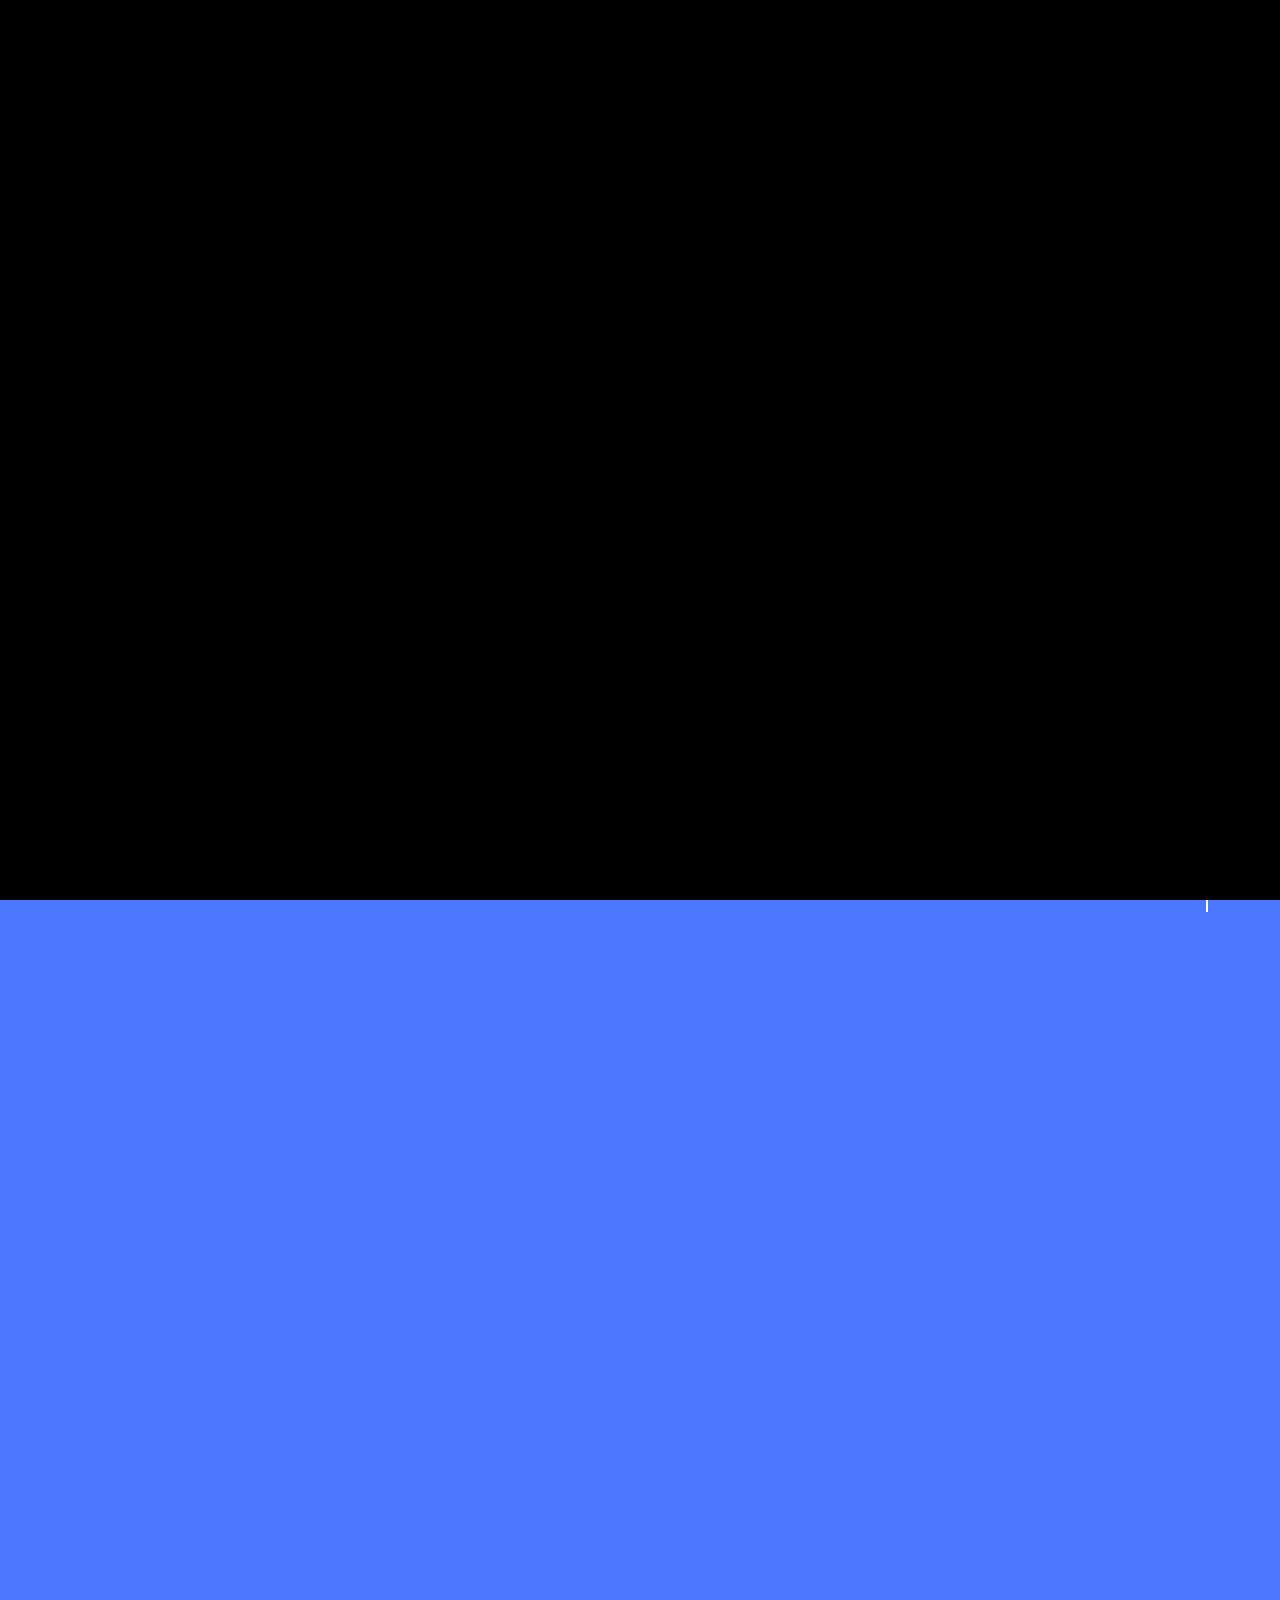
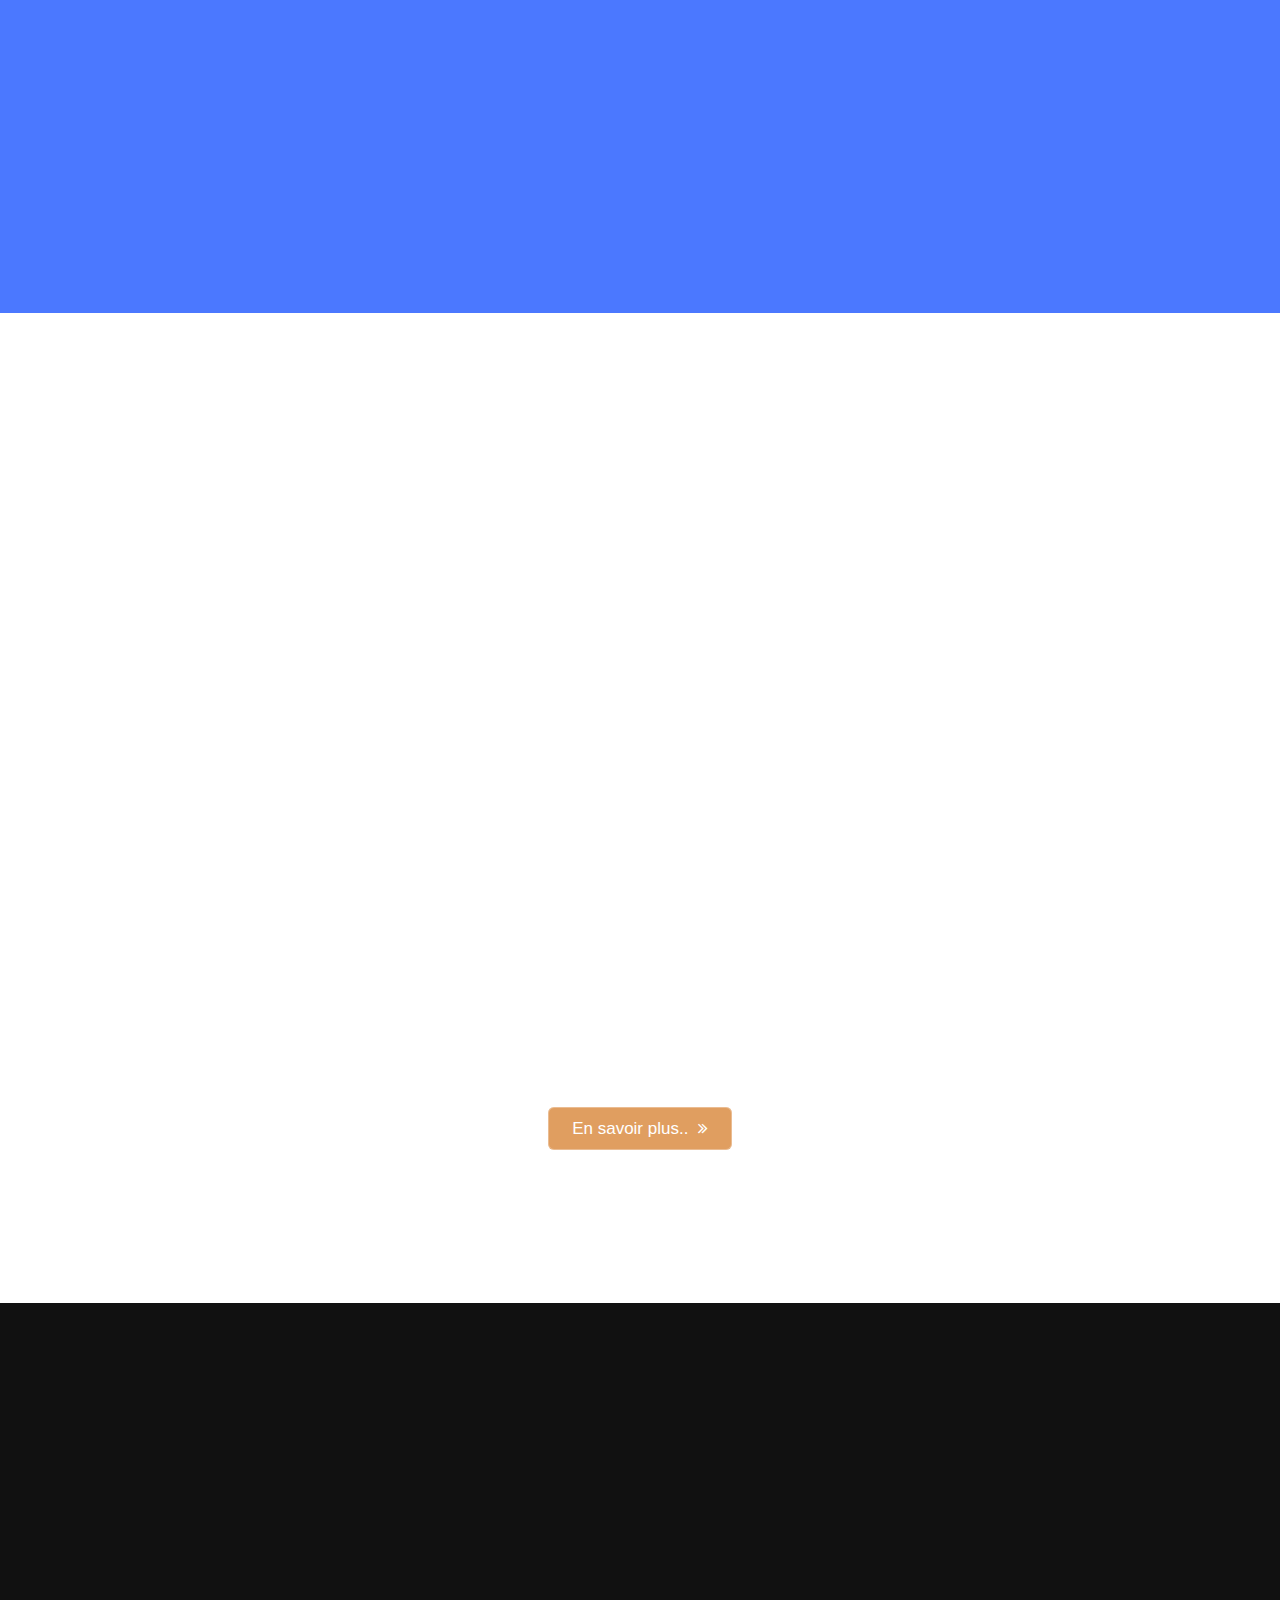
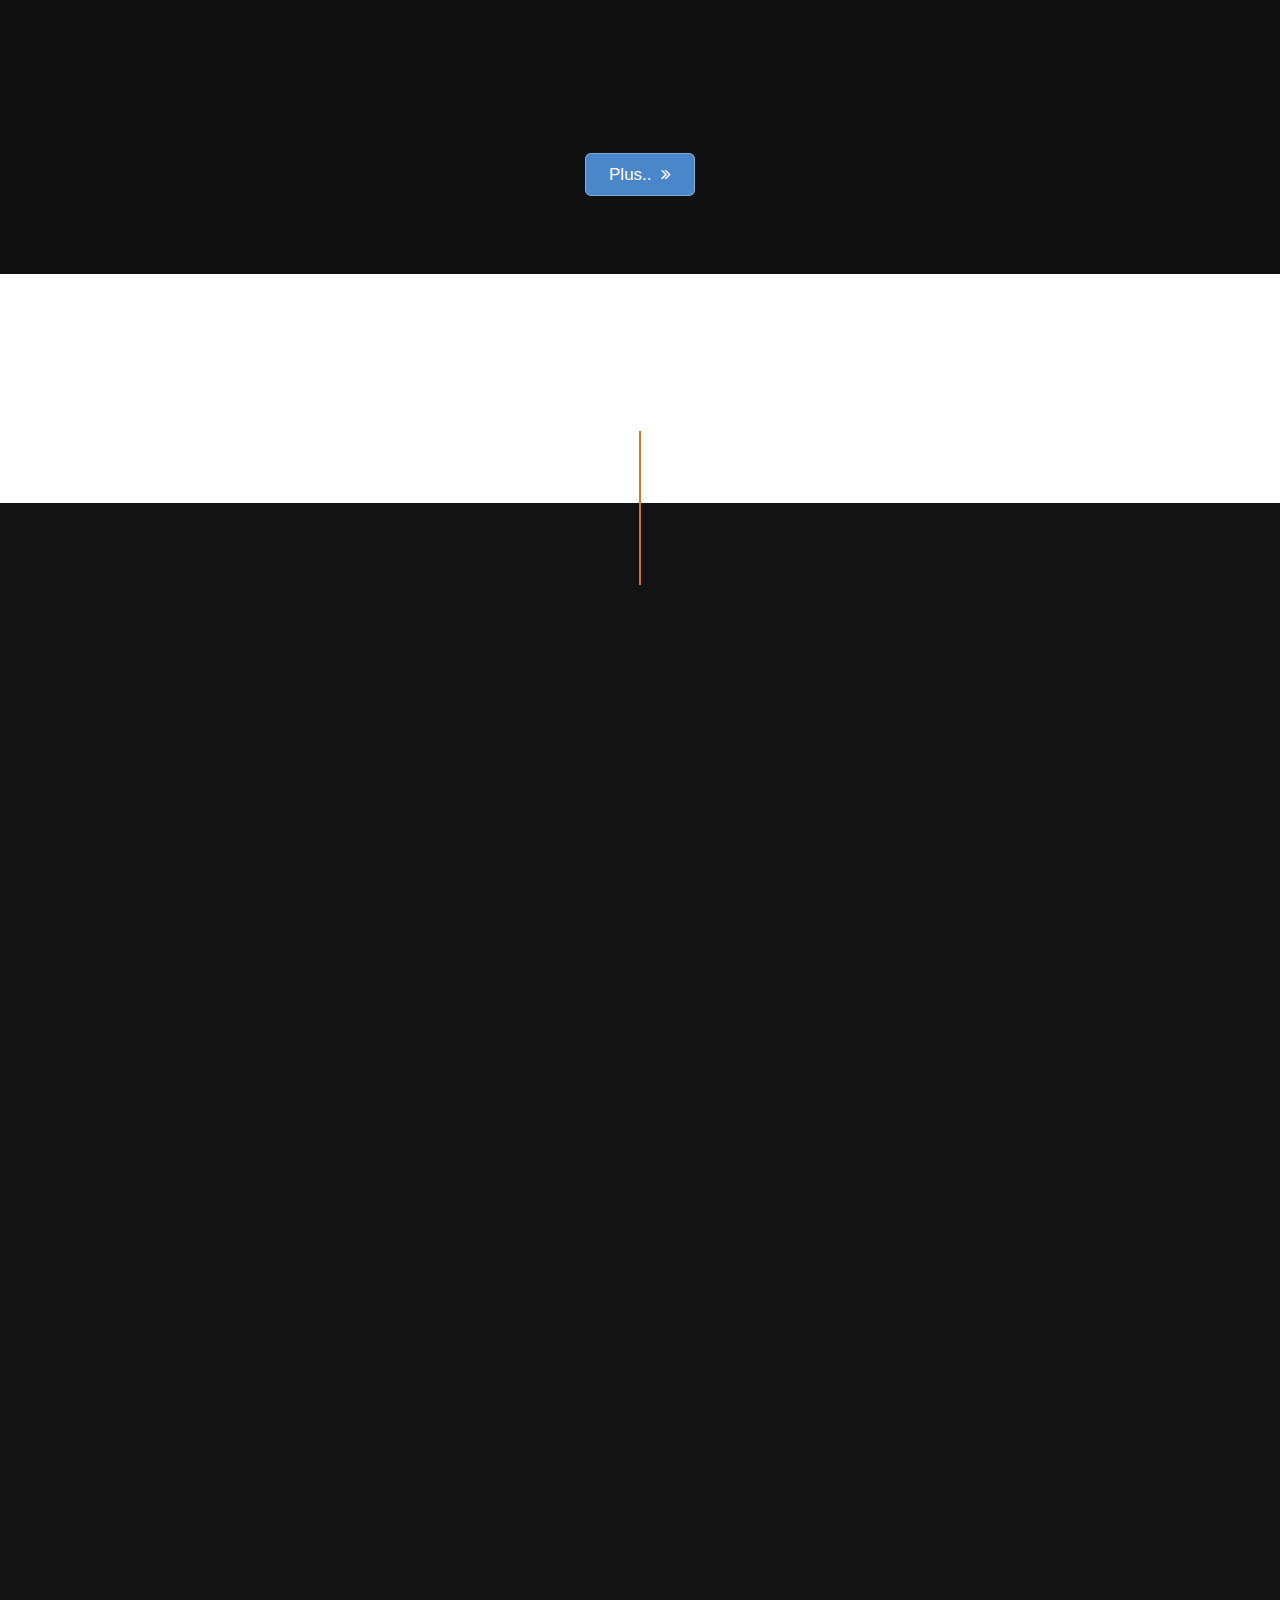
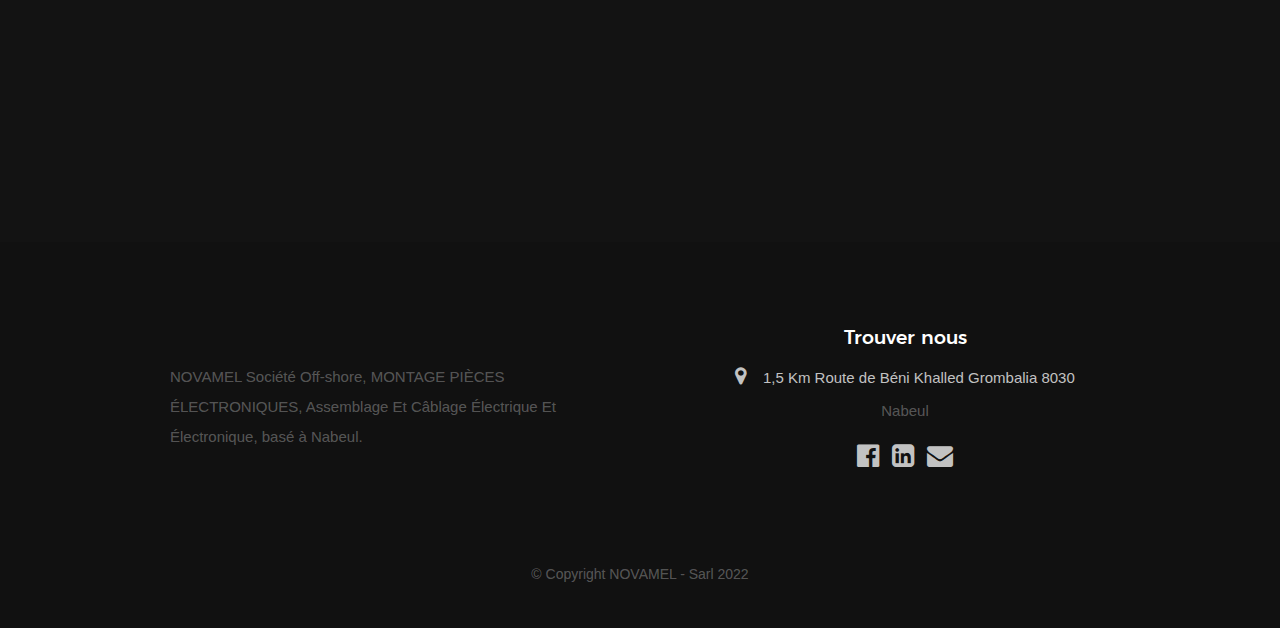
==== index.html @ 448ee294 "Add files via upload" ====
<!DOCTYPE html>
<html class="no-js" lang="fr" dir="ltr">
<head>
  <meta charset="utf-8" />
  <title>NOVAMEL - Sarl</title>
  <!-- favicons-->
  <link rel="shortcut icon" href="images/logo.png" type="image/x-icon" />
  <link rel="icon" href="images/logo.png" type="image/x-icon" />
  <meta name="description" content="NOVAMEL-Sarl" />
  <meta name="author" content="NOVAMEL" />
  <meta http-equiv="X-UA-Compatible" content="IE=edge" />
  <meta name="viewport" content="width=device-width, initial-scale=1.0" />
  <!-- CSS -->
  <link rel="stylesheet" href="css/base.css" />
  <link rel="stylesheet" href="css/vendor.css" />
  <link rel="stylesheet" href="css/style.css" />
  <!-- script -->
  <script src="js/modernizr.js"></script>
  <script src="js/pace.min.js"></script>
</head>

<body id="top">
  <!-- header -->
  <header class="s-header">
    <div class="header-logo">
      <a href="./index.html" title="NOVAMEL">
        <img src="images/logo.png" alt="logo" />
      </a>
    </div>

    <nav class="header-nav">
      <a style="cursor: pointer;" class="header-nav__close" title="Fermer"><span>Close</span></a>

      <div class="header-nav__content">
        <h3>Navigation</h3>

        <ul class="header-nav__list">
          <li class="current">
            <a href="./index.html" title="Accueil">ACCUEIL</a>
          </li>
          <li>
            <a href="./presentation.html" title="Présentation">QUI SOMMES-NOUS ?</a>
          </li>
          <li>
            <a href="./caracteristiques.html" title="Caractéristiques">CARACTÉRISTIQUES</a>
          </li>
          <li>
            <a href="./galerie.html" title="Galerie">GALERIE</a>
          </li>
          <li>
            <a href="#Contact" title="Contact">CONTACT</a>
          </li>
          <li>
            <span title="Langue" style="color:#cccccc;">LANGUE : <a href="./index.html" title="NOVAMEL Fr"><span class="lngfr"><img src="images/fr.png" alt="fr-flag"></span></a> &nbsp;-&nbsp;
            <a href="./it.html" title="NOVAMEL It"><img src="images/it.png" alt="it-flag"></a></span>
          </li>
        </ul>

        <p>
          <a title="NOVAMEL - Sarl">NOVAMEL - Sarl</a><br />Electro-mechanical assembly
        </p>

        <ul class="header-nav__social">
          <li>
            <a href="#" target="_blank" title="NOVAMEL Facebook Page"><i class="fa fa-facebook"></i></a>
          </li>
          <li>
            <a href="https://www.linkedin.com/company/novamel" target="_blank" title="NOVAMEL LinkedIn"><i class="fa fa-linkedin"></i></a>
          </li>
        </ul>
      </div>
      <!-- nav -->
    </nav>
    <!-- nav -->

    <a class="header-menu-toggle" style="cursor: pointer;" title="Menu">
      <span class="header-menu-text">Menu</span>
      <span class="header-menu-icon"></span>
    </a>
  </header>
  <!-- header -->

  <!-- home -->
  <section id="Accueil" class="s-home target-section" data-parallax="scroll" data-image-src="images/gallery/novamel.jpg"
    data-position-y="center" data-position-x="center">
    <a class="slidedown" data-wow-delay="1s" href="#Presentation" title="Défiler vers le bas"><i class="fa fa-angle-down" aria-hidden="true"></i></a>
    <div class="overlay"></div>
    <div class="shadow-overlay"></div>

    <div class="home-content">
      <div class="row2 home-content__main">
        <h3>Bienvenue</h3>

        <h1>
          La société NOVAMEL – Sarl<br />
          titulaire d’une certification<br />
          ISO 9001 et IATF 16949.<br />
        </h1>

        <div class="home-content__buttons">
          <a href="https://www.linkedin.com/company/novamel" target="_blank" title="Novamel LinkedIn"  class="btn btn--stroke">
            LinkedIn <i class="fa fa-linkedin-square"></i>
          </a>
          <a href="#Presentation" class="smoothscroll btn btn--stroke" title="Défiler vers le bas">
            En savoir plus <i class="fa fa-angle-down"></i>
          </a>
        </div>
      </div>
    </div>

    <ul class="home-social">
      <li>
        <a href="#" target="_blank" title="NOVAMEL Facebook Page"><i class="fa fa-facebook" aria-hidden="true"></i><span>Facebook</span></a>
      </li>
      <li>
        <a href="https://www.linkedin.com/company/novamel" target="_blank" title="Novamel LinkedIn"><i class="fa fa-linkedin" aria-hidden="true"></i><span>Linkedin</span></a>
      </li>
    </ul>
  </section>
  <!-- home -->

  <!-- about -->
  <section id="Presentation" class="s-about">
    <div class="row section-header has-bottom-sep" data-aos="fade-up">
      <div class="col-full">
        <h3 class="subhead subhead--dark">Bienvenue</h3>
        <h1 class="display-1 display-1--light">Société<br>NOVAMEL - Sarl</h1>
      </div>
    </div>

    <div class="row about-desc" data-aos="fade-up">
      <div class="col-full">
        <p>
          Notre société a été créée en 1991 à Grombalia, spécialisée dans
          l’assemblage en électromécanique (disjoncteurs industriels,
          transformateurs, câblages automobiles<br>et industriels, connecteurs
          multi-points, contacteurs, câblages complexes, etc..).<br />
Elle emploie plus de 400 personnes sur un site de 12 000 m², avec une capacité<br>de montage de 20 000 H/semaine...<a href="presentation.html" title="Présentation">
            En savoir plus
            <i class="fa fa-angle-double-right" aria-hidden="true"></i></a>
        </p>
      </div>
    </div>

    <div class="row about-stats stats block-1-4 block-m-1-2 block-mob-full" data-aos="fade-up">
      <div class="col-block stats__col">
        <div class="stats__count">10</div>
        <h5 style="color: white;">Big Clients</h5>
      </div>
      <div class="col-block stats__col">
        <a style="text-decoration:none" href='ISO9001-NOVAMEL.pdf' target="_blank" title='certifiée'>
        <div><img src="images/certificate.png" width="75" /></div>
        <h5 style="color: white;">Certifiée ISO 9001</h5>
      </a>
      </div>
      <div class="col-block stats__col">
        <a style="text-decoration:none;" href='ISO-TS-NOVAMEL.pdf' target="_blank" title='certifiée'>
        <div><img src="images/certificate.png" width="75" /></div>
        <h5 style="color: white;">Certifiée IATF 16949</h5>
      </a>
      </div>
      <div class="col-block stats__col">
        <div class="stats__count">30</div>
        <h5 style="color: white;">Ans d'Expérience</h5>
      </div>
    </div>
    <div class="about__line"></div>
    <br>
  </section>
  <!-- about -->

  <!-- services -->
  <section id="Caracteristiques" class="s-services">
    <div class="row section-header has-bottom-sep" data-aos="fade-up">
      <div class="col-full">
        <h3 class="subhead">Caractéristiques</h3>
        <h1 class="display-2">Nos Caractéristiques</h1>
      </div>
    </div>

    <div class="row services-list block-1-2 block-tab-full">
      <div class="col-block service-item" data-aos="fade-up">
        <div class="service-icon">
          <i class="fa fa-clock-o" aria-hidden="true"></i>
        </div>
        <div class="service-text">
          <h3 class="h2">Rapidité d’Exécution</h3>
          <p>Test et contrôle qualité en plus de la rapidité.</p>
        </div>
      </div>

      <div class="col-block service-item" data-aos="fade-up">
        <div class="service-icon">
          <i class="fa fa-certificate" aria-hidden="true"></i>
        </div>
        <div class="service-text">
          <h3 class="h2">Qualité</h3>
          <p>Main d’œuvre qualifiée, Gestion ferme de la qualité.</p>
        </div>
      </div>

      <div class="col-block service-item" data-aos="fade-up">
        <div class="service-icon">
          <i class="fa fa-braille"></i>
        </div>
        <div class="service-text">
          <h3 class="h2">Flexibilité</h3>
          <p>
            Utilisez le service uniquement lorsque vous en avez besoin en
            éliminant complètement les temps d’arrêt.
          </p>
        </div>
      </div>

      <div class="col-block service-item" data-aos="fade-up">
        <div class="service-icon">
          <i class="fa fa-line-chart"></i>
        </div>
        <div class="service-text">
          <h3 class="h2">Compétences</h3>
          <p>Plus de 30 ans d’Expérience.</p>
        </div>
      </div>

      <div class="col-block service-item" data-aos="fade-up">
        <div class="service-icon">
          <i class="fa fa-check-square-o"></i>
        </div>
        <div class="service-text">
          <h3 class="h2">Contrôles Métrologiques</h3>
          <p>
            Les équipements NOVAMEL sont constamment soumis à des contrôles
            métrologiques sévères.
          </p>
        </div>
      </div>

      <div class="col-block service-item" data-aos="fade-up">
        <div class="service-icon"><i class="icon-cube"></i></div>
        <div class="service-text">
          <h3 class="h2">Import / Export</h3>
          <p>Rapidité de l’importation et l’exportation de marchandises.</p>
        </div>
      </div>
    </div>

    <center>
      <br />
      <p>
        <a class="morebtn" href="caracteristiques.html" title="Caractéristiques">En savoir plus.. &nbsp;<i class="fa fa-angle-double-right"
            aria-hidden="true"></i></a>
      </p>
    </center>

  </section>
  <!-- services -->

  <!-- gallery -->
  <section id="Galerie" class="s-gallery">
    <div class="intro-wrap">
      <div class="row section-header has-bottom-sep light-sep" data-aos="fade-up">
        <div class="col-full">
          <h3 class="subhead">Galerie</h3>
          <h1 class="display-2 display-2--light">Découvrir Notre Galerie</h1>
        </div>
      </div>
    </div>

    <div class="row gallery-content">
      <div class="col-full masonry-wrap">
        <div class="masonry">
          <div class="masonry__brick" data-aos="fade-up">
            <div class="item-folio">
              <div class="item-folio__thumb">
                <a href="images/gallery/gallery/novamel.jpg" class="thumb-link" title="Novamel-Sarl"
                  data-size="1050x700">
                  <img src="images/gallery/novamel.jpg" srcset="
                        images/gallery/novamel.jpg    1x" alt="Novamel" />
                </a>
              </div>

              <div class="item-folio__text">
                <h3 class="item-folio__title">NOVAMEL</h3>
                <p class="item-folio__cat">Sarl</p>
              </div>

              <a style="cursor:pointer;" class="item-folio__project-link" title="Zoom">
                <i class="fa fa-search-plus" aria-hidden="true"></i>
              </a>
              <div class="item-folio__caption">
              </div>
            </div>
          </div>

          <div class="masonry__brick" data-aos="fade-up">
            <div class="item-folio">
              <div class="item-folio__thumb">
                <a href="images/gallery/gallery/novamel1.jpg" class="thumb-link" title="Vissage" data-size="550x750">
                  <img src="images/gallery/novamel1.jpg" srcset="
                        images/gallery/novamel1.jpg    1x" alt="VissageImg" />
                </a>
              </div>

              <div class="item-folio__text">
                <h3 class="item-folio__title">Vissage</h3>
                <p class="item-folio__cat">Vissage</p>
              </div>

              <a style="cursor:pointer;" class="item-folio__project-link" title="Zoom">
                <i class="fa fa-search-plus" aria-hidden="true"></i>
              </a>
              <div class="item-folio__caption"></div>
            </div>
          </div>

          <div class="masonry__brick" data-aos="fade-up">
            <div class="item-folio">
              <div class="item-folio__thumb">
                <a href="images/gallery/gallery/novamel2.jpg" class="thumb-link" title="Câblage" data-size="550x750">
                  <img src="images/gallery/novamel2.jpg" srcset="
                        images/gallery/novamel2.jpg    1x" alt="CâblageImg" />
                </a>
              </div>

              <div class="item-folio__text">
                <h3 class="item-folio__title">Câblage</h3>
                <p class="item-folio__cat">Câblage</p>
              </div>

              <a style="cursor:pointer;" class="item-folio__project-link" title="Zoom">
                <i class="fa fa-search-plus" aria-hidden="true"></i>
              </a>
              <div class="item-folio__caption">
              </div>
            </div>
          </div>

          <div class="masonry__brick" data-aos="fade-up">
            <div class="item-folio">
              <div class="item-folio__thumb">
                <a href="images/gallery/gallery/novamel3.jpg" class="thumb-link" title="Bobinage" data-size="1030x690">
                  <img src="images/gallery/novamel3.jpg" srcset="
                        images/gallery/novamel3.jpg    1x" alt="BobinageImg" />
                </a>
              </div>

              <div class="item-folio__text">
                <h3 class="item-folio__title">Bobinage</h3>
                <p class="item-folio__cat">Bobinage</p>
              </div>

              <a style="cursor:pointer;" class="item-folio__project-link" title="Zoom">
                <i class="fa fa-search-plus" aria-hidden="true"></i>
              </a>
              <div class="item-folio__caption">
              </div>
            </div>
          </div>
        </div>
      </div>
    </div>

    <br />
    <br />
    <p align="center">
      <a class="morebtn" href="galerie.html" title="Galerie">Plus.. &nbsp;<i class="fa fa-angle-double-right" aria-hidden="true"></i></a>
    </p>

  </section>
  <!-- gallery -->

  <!-- contact -->
  <section id="Contact" class="s-contact">
    <div class="overlay"></div>
    <div class="contact__line"></div>

    <div class="row section-header" data-aos="fade-up">
      <div class="col-full">
        <h3 class="subhead">CONTACTEZ-NOUS</h3>
        <h1 class="display-2 display-2--light">
          VOUS SOUHAITEZ NOUS CONTACTER ?
        </h1>
      </div>
    </div>

    <div class="row contact-content" data-aos="fade-up">
      <div class="contact-primary">
        <h3 class="h6">Formulaire de contact</h3>

        <form name="contactForm" id="contactForm" method="post" action="contact/contact" novalidate="novalidate">
          <fieldset>
            <div class="form-field">
              <input name="contactName" type="text" id="contactName" placeholder="Nom & Prénom" value="" minlength="2"
                required="" aria-required="true" class="full-width" />
            </div>
            <div class="form-field">
              <input name="contactEmail" type="email" id="contactEmail" placeholder="Votre e-mail" value="" required=""
                aria-required="true" class="full-width" />
            </div>
            <div class="form-field">
              <input name="nomSte" type="text" id="nomSte" placeholder="Nom de la société" required
                value="" class="full-width" minlength="2" />
            </div>
            <div class="form-field">
              <textarea name="contactMessage" id="contactMessage" placeholder="Votre message" rows="10" cols="50"
                required="" aria-required="true" class="full-width"></textarea>
            </div>
            <div class="form-field">
              <button class="full-width btn--primary">Envoyer</button>
              <div class="submit-loader">
                <div class="text-loader">Envoi en cours...</div>
                <div class="s-loader">
                  <div class="bounce1"></div>
                  <div class="bounce2"></div>
                  <div class="bounce3"></div>
                </div>
              </div>
            </div>
          </fieldset>
        </form>

        <div class="message-warning">
          Une erreur s'est produite. Veuillez réessayer.
        </div>

        <div class="message-success">
          Votre message a été envoyé, merci!<br />
        </div>
      </div>

      <div class="contact-secondary">
        <div class="contact-info">
          <h3 class="h6 hide-on-fullwidth">Contact Info</h3>

          <div class="cinfo">
            <h5>Adresse : </h5>
            <p>
              1,5 Km Route de Béni Khalled<br />
              Grombalia 8030
            </p>
          </div>

          <div class="cinfo">
            <h5>Envoyez-nous un e-mail à :</h5>
            <p>
              <a href="mailto:adel.jebara@mel.ind.tn" title="Mail - Contact">adel.jebara@mel.ind.tn</a><br />
              <a href="mailto:adel.jebara@novamel.tn" title="Mail - Contact">adel.jebara@novamel.tn</a><br />
              <a href="mailto:linocanepa@mel.ind.tn" title="Mail - Contact">linocanepa@mel.ind.tn</a><br />
              <a href="mailto:canepa.emanuel@orange.fr" title="Mail - Contact">canepa.emanuel@orange.fr</a><br />
              <a href="mailto:raoudha.tayari@mel.ind.tn" title="Mail - Contact">raoudha.tayari@mel.ind.tn</a><br />
              <a href="mailto:raoudha.tayari@novamel.tn" title="Mail - Contact">raoudha.tayari@novamel.tn</a>
            </p>
          </div>

          <div class="cinfo">
            <h5>Appelez-nous :</h5>
            <p>
              Tél : (+216) 72 255 949<br />
              Tél : (+216) 72 257 984<br />
              Tél : (+216) 72 210 846<br />
              Fax : (+216) 72 257 081
            </p>
          </div>

          <ul class="contact-social">
            <li>
              <a href="#" target="_blank" title="Novamel Facebook Page"><i class="fa fa-facebook" aria-hidden="true"></i></a>
            </li>
            <li>
              <a href="https://www.linkedin.com/company/novamel" target="_blank" title="Novamel LinkedIn"><i class="fa fa-linkedin"
                  aria-hidden="true"></i></a>
            </li>
            <li>
            <a href="mailto:adel.jebara@mel.ind.tn" title="Novamel Mail Contact">
              <i class="fa fa-envelope" aria-hidden="true"></i></a>
              </li>
          </ul>
        </div>
      </div>
    </div>
  </section>
  <!-- contact -->

  <!-- footer -->
  <footer>
    <div class="row footer-main">
      <div class="col-six tab-full left footer-desc">
        <div class="footer-logo"></div>
        NOVAMEL Société Off-shore, MONTAGE PIÈCES ÉLECTRONIQUES, Assemblage Et Câblage Électrique Et Électronique, basé
        à Nabeul.
      </div>

      <div class="col-six tab-full right footer-smedia">
        <h4 align="center">Trouver nous</h4>
        <p class="ft-loc">
          <a style="font-size: 20px" href="https://goo.gl/maps/25T97RpJQ9uBc8hm9" target="_blank" title="Novamel Adresse"><i class="fa fa-map-marker" aria-hidden="true"></i>
            &nbsp; <span style="font-size:15px;">1,5 Km Route de Béni Khalled Grombalia 8030</span></a>
            <br>
            Nabeul
        </p>
        <p class="ft-smedia">
          <a style="font-size: 20px" href="#" target="_blank" title="Novamel Facebook Page"><i class="fa fa-facebook-official"
              aria-hidden="true"></i></a>
          &nbsp;
          <a style="font-size: 20px" href="https://www.linkedin.com/company/novamel" target="_blank" title="Novamel LinkedIn"><i
              class="fa fa-linkedin-square" aria-hidden="true"></i></a>
          &nbsp;
          <a style="font-size: 20px" href="mailto:adel.jebara@mel.ind.tn" title="Novamel Mail Contact">
            <i class="fa fa-envelope" aria-hidden="true"></i></a>
        </p>
      </div>
    </div>
    <div class="row footer-bottom">
      <div class="col-twelve">
        <div class="copyright">
          <span>© Copyright NOVAMEL - Sarl 2022</span>
        </div>

        <div class="go-top">
          <a class="smoothscroll" title="Retour au sommet" href="#top"><i class="fa fa-angle-up" aria-hidden="true"></i></a>
        </div>
      </div>
    </div>
  </footer>
  <!-- footer -->

  <!--  Gallery buttons  -->
  <div aria-hidden="true" class="pswp" role="dialog" tabindex="-1">
    <div class="pswp__bg"></div>
    <div class="pswp__scroll-wrap">
      <div class="pswp__container">
        <div class="pswp__item"></div>
        <div class="pswp__item"></div>
        <div class="pswp__item"></div>
      </div>
      <div class="pswp__ui pswp__ui--hidden">
        <div class="pswp__top-bar">
          <div class="pswp__counter"></div>
          <button class="pswp__button pswp__button--close" title="Fermer (Esc)"></button>
          <button class="pswp__button pswp__button--fs" title="Basculer Mode Plein écran"></button>
          <div class="pswp__preloader">
            <div class="pswp__preloader__icn">
              <div class="pswp__preloader__cut">
                <div class="pswp__preloader__donut"></div>
              </div>
            </div>
          </div>
        </div>
        <div class="pswp__share-modal pswp__share-modal--hidden pswp__single-tap">
          <div class="pswp__share-tooltip"></div>
        </div>
        <button class="pswp__button pswp__button--arrow--left" title="Précédent"></button>
        <button class="pswp__button pswp__button--arrow--right" title="Suivant"></button>
        <div class="pswp__caption">
          <div class="pswp__caption__center"></div>
        </div>
      </div>
    </div>
  </div>
  <!-- Gallery buttons -->

  <!-- preloader -->
  <div id="preloader">
    <div id="loader">
      <div class="line-scale-pulse-out">
        <img src="images/preloader.gif" title="Loading" alt="Preloader" />
      </div>
    </div>
  </div>

  <!-- JS -->
  <script src="js/jquery-3.2.1.min.js"></script>
  <script src="js/plugins.js"></script>
  <script src="js/main.js"></script>
</body>
</html>
---- css/base.css ----
@import url("font-awesome/css/font-awesome.min.css");
@import url("micons/micons.css");
@import url("fonts.css");


/* ------------------------------------------------------------------- */
html {
    font-family: sans-serif;
    line-height: 1.15;
    -ms-text-size-adjust: 100%;
    -webkit-text-size-adjust: 100%;
    scroll-behavior: smooth;
}

body {
    margin: 0;
}

article,
aside,
footer,
header,
nav,
section {
    display: block;
}

h1 {
    font-size: 2em;
    margin: 0.67em 0;
}

figcaption,
figure,
main {
    display: block;
}

figure {
    margin: 1em 40px;
}

hr {
    box-sizing: content-box;
    height: 0;
    overflow: visible;
}

pre {
    font-family: monospace, monospace;
    font-size: 1em;
}

a {
    background-color: transparent;
    -webkit-text-decoration-skip: objects;
}

a:active,
a:hover {
    outline-width: 0;
}

abbr[title] {
    border-bottom: none;
    text-decoration: underline;
    text-decoration: underline dotted;
}

b,
strong {
    font-weight: inherit;
}

b,
strong {
    font-weight: bolder;
}

code,
kbd,
samp {
    font-family: monospace, monospace;
    font-size: 1em;
}

dfn {
    font-style: italic;
}

mark {
    background-color: #ff0;
    color: #000;
}

small {
    font-size: 80%;
}

sub,
sup {
    font-size: 75%;
    line-height: 0;
    position: relative;
    vertical-align: baseline;
}

sub {
    bottom: -0.25em;
}

sup {
    top: -0.5em;
}

audio,
video {
    display: inline-block;
}

audio:not([controls]) {
    display: none;
    height: 0;
}

img {
    border-style: none;
}

svg:not(:root) {
    overflow: hidden;
}

button,
input,
optgroup,
select,
textarea {
    font-family: sans-serif;
    font-size: 100%;
    line-height: 1.15;
    margin: 0;
}

button,
input {
    overflow: visible;
}

button,
select {
    text-transform: none;
}

button,
html [type="button"],
[type="reset"],
[type="submit"] {
    -webkit-appearance: button;
}

button::-moz-focus-inner,
[type="button"]::-moz-focus-inner,
[type="reset"]::-moz-focus-inner,
[type="submit"]::-moz-focus-inner {
    border-style: none;
    padding: 0;
}

button:-moz-focusring,
[type="button"]:-moz-focusring,
[type="reset"]:-moz-focusring,
[type="submit"]:-moz-focusring {
    outline: 1px dotted ButtonText;
}

fieldset {
    border: 1px solid #c0c0c0;
    margin: 0 2px;
    padding: 0.35em 0.625em 0.75em;
}

legend {
    box-sizing: border-box;
    color: inherit;
    display: table;
    max-width: 100%;
    padding: 0;
    white-space: normal;
}

progress {
    display: inline-block;
    vertical-align: baseline;
}

textarea {
    overflow: auto;
}

[type="checkbox"],
[type="radio"] {
    box-sizing: border-box;
    padding: 0;
}

[type="number"]::-webkit-inner-spin-button,
[type="number"]::-webkit-outer-spin-button {
    height: auto;
}

[type="search"] {
    -webkit-appearance: textfield;
    outline-offset: -2px;
}

[type="search"]::-webkit-search-cancel-button,
[type="search"]::-webkit-search-decoration {
    -webkit-appearance: none;
}

::-webkit-file-upload-button {
    -webkit-appearance: button;
    font: inherit;
}

details,
menu {
    display: block;
}

summary {
    display: list-item;
}

canvas {
    display: inline-block;
}

template {
    display: none;
}

[hidden] {
    display: none;
}


/* basic/base setup styles */
html {
    font-size: 62.5%;
    box-sizing: border-box;
}

*,
*::before,
*::after {
    box-sizing: inherit;
}

body {
    font-weight: normal;
    line-height: 1;
    word-wrap: break-word;
    text-rendering: optimizeLegibility;
    -webkit-overflow-scrolling: touch;
    -webkit-text-size-adjust: none;
}

body,
input,
button {
    -moz-osx-font-smoothing: grayscale;
    -webkit-font-smoothing: antialiased;
}


/* Media */
img,
video {
    max-width: 100%;
    height: auto;
}


/* Typography resets */
div,
dl,
dt,
dd,
ul,
ol,
li,
h1,
h2,
h3,
h4,
h5,
h6,
pre,
form,
p,
blockquote,
th,
td {
    margin: 0;
    padding: 0;
}

h1,
h2,
h3,
h4,
h5,
h6 {
    -webkit-font-smoothing: auto;
    -webkit-font-smoothing: antialiased;
    -webkit-font-variant-ligatures: common-ligatures;
    -moz-font-variant-ligatures: common-ligatures;
    font-variant-ligatures: common-ligatures;
    text-rendering: optimizeLegibility;
}

em,
i {
    font-style: italic;
    line-height: inherit;
}

strong,
b {
    font-weight: bold;
    line-height: inherit;
}

small {
    font-size: 60%;
    line-height: inherit;
}

ol,
ul {
    list-style: none;
}

li {
    display: block;
}


/* links  */
a {
    text-decoration: none;
    line-height: inherit;
}

a img {
    border: none;
}


/* inputs  */
fieldset {
    margin: 0;
    padding: 0;
}

input[type="email"],
input[type="number"],
input[type="search"],
input[type="text"],
input[type="tel"],
input[type="url"],
input[type="password"],
textarea {
    -webkit-appearance: none;
    -moz-appearance: none;
    -ms-appearance: none;
    -o-appearance: none;
    appearance: none;
}


/* grid */
.row2 {
    width: 94%;
    max-width: 1200px;
    margin:45px;
}

.row2:after {
    content: "";
    display: table;
    clear: both;
}

.row2 .row {
    width: auto;
    max-width: none;
    margin-left: -20px;
    margin-right: -20px;
}

.row {
    width: 94%;
    max-width: 1200px;
    margin:0 auto;
}

.row:after {
    content: "";
    display: table;
    clear: both;
}

.row .row {
    width: auto;
    max-width: none;
    margin-left: -20px;
    margin-right: -20px;
}


/* column blocks
 * -------------------------------------- */
[class*="col-"] {
    float: left;
    padding: 0 20px;
}

[class*="col-"]+[class*="col-"].end {
    float: right;
}


/* column width classes 
 * -------------------------------------- */
.col-one {
    width: 8.33333%;
}

.col-two,
.col-1-6 {
    width: 16.66667%;
}

.col-three,
.col-1-4 {
    width: 25%;
}

.col-four,
.col-1-3 {
    width: 33.33333%;
}

.col-five {
    width: 41.66667%;
}

.col-six,
.col-1-2 {
    width: 50%;
}

.col-seven {
    width: 58.33333%;
}

.col-eight,
.col-2-3 {
    width: 66.66667%;
}

.col-nine,
.col-3-4 {
    width: 75%;
}

.col-ten,
.col-5-6 {
    width: 83.33333%;
}

.col-eleven {
    width: 91.66667%;
}

.col-twelve,
.col-full {
    width: 100%;
}


/* medium size devices */
@media only screen and (max-width: 1200px) {
    .row .row {
        margin-left: -15px;
        margin-right: -15px;
    }
    .row2 .row2 {
        margin-left: -15px;
        margin-right: -15px;
    }
    [class*="col-"] {
        padding: 0 15px;
    }
    .md-two,
    .md-1-6 {
        width: 16.66667%;
    }
    .md-one {
        width: 8.33333%;
    }
    .md-three,
    .md-1-4 {
        width: 25%;
    }
    .md-four,
    .md-1-3 {
        width: 33.33333%;
    }
    .md-five {
        width: 41.66667%;
    }
    .md-six,
    .md-1-2 {
        width: 50%;
    }
    .md-seven {
        width: 58.33333%;
    }
    .md-eight,
    .md-2-3 {
        width: 66.66667%;
    }
    .md-nine,
    .md-3-4 {
        width: 75%;
    }
    .md-ten,
    .md-5-6 {
        width: 83.33333%;
    }
    .md-eleven {
        width: 91.66667%;
    }
    .md-twelve,
    .md-full {
        width: 100%;
    }
}


/* tablets */
@media only screen and (max-width: 800px) {
    .row {
        width: 90%;
    }
    .row2 {
        width: 90%;
    }
    .tab-1-4 {
        width: 25%;
    }
    .tab-1-3 {
        width: 33.33333%;
    }
    .tab-1-2 {
        width: 50%;
    }
    .tab-2-3 {
        width: 66.66667%;
    }
    .tab-3-4 {
        width: 75%;
    }
    .tab-full {
        width: 100%;
    }
}


/* mobile devices */
@media only screen and (max-width: 600px) {
    .row {
        width: auto;
        padding-left: 25px;
        padding-right: 25px;
    }
    .row2 {
        width: auto;
        padding-left: 25px;
        padding-right: 25px;
    }
    .row .row {
        margin-left: -10px;
        margin-right: -10px;
    }
    .row2 .row2 {
        margin-left: -10px;
        margin-right: -10px;
    }
    [class*="col-"] {
        padding: 0 10px;
    }
    .mob-1-4 {
        width: 25%;
    }
    .mob-1-3 {
        width: 33.33333%;
    }
    .mob-1-2 {
        width: 50%;
    }
    .mob-2-3 {
        width: 66.66667%;
    }
    .mob-3-4 {
        width: 75%;
    }
    .mob-full {
        width: 100%;
    }
    .row2 {
        margin:0 auto;
        margin-top: 12px;
    }
}


/* small mobile devices */

/* stack columns on small mobile devices */

@media only screen and (max-width: 400px) {
    .row .row {
        padding-left: 0;
        padding-right: 0;
        margin-left: 0;
        margin-right: 0;
    }
    .row2 .row2 {
        padding-left: 0;
        padding-right: 0;
        margin-left: 0;
        margin-right: 0;
    }
    [class*="col-"] {
        width: 100% !important;
        float: none !important;
        clear: both !important;
        margin-left: 0;
        margin-right: 0;
        padding: 0;
    }
    [class*="col-"]+[class*="col-"].end {
        float: none;
    }
    .row2 {
        margin:0 auto;
    }
}


/* block grids */

/*  Equally-sized columns define at row level */
[class*="block-"]:after {
    content: "";
    display: table;
    clear: both;
}

.block-1-6 .col-block {
    width: 16.66667%;
}

.block-1-5 .col-block {
    width: 20%;
}

.block-1-4 .col-block {
    width: 25%;
}

.block-1-3 .col-block {
    width: 33.33333%;
}

.block-1-2 .col-block {
    width: 50%;
}


/**
 * Clearing for block grid columns. Allow columns with 
 * different heights to align properly.
 */

.block-1-6 .col-block:nth-child(6n+1),
.block-1-5 .col-block:nth-child(5n+1),
.block-1-4 .col-block:nth-child(4n+1),
.block-1-3 .col-block:nth-child(3n+1),
.block-1-2 .col-block:nth-child(2n+1) {
    clear: both;
}


/* medium size devices */
@media only screen and (max-width: 1200px) {
    .block-m-1-6 .col-block {
        width: 16.66667%;
    }
    .block-m-1-5 .col-block {
        width: 20%;
    }
    .block-m-1-4 .col-block {
        width: 25%;
    }
    .block-m-1-3 .col-block {
        width: 33.33333%;
    }
    .block-m-1-2 .col-block {
        width: 50%;
    }
    .block-m-full .col-block {
        width: 100%;
        clear: both;
    }
    [class*="block-m-"] .col-block:nth-child(n) {
        clear: none;
    }
    .block-m-1-6 .col-block:nth-child(6n+1),
    .block-m-1-5 .col-block:nth-child(5n+1),
    .block-m-1-4 .col-block:nth-child(4n+1),
    .block-m-1-3 .col-block:nth-child(3n+1),
    .block-m-1-2 .col-block:nth-child(2n+1) {
        clear: both;
    }
}


/* tablets */
@media only screen and (max-width: 800px) {
    .block-tab-1-6 .col-block {
        width: 16.66667%;
    }
    .block-tab-1-5 .col-block {
        width: 20%;
    }
    .block-tab-1-4 .col-block {
        width: 25%;
    }
    .block-tab-1-3 .col-block {
        width: 33.33333%;
    }
    .block-tab-1-2 .col-block {
        width: 50%;
    }
    .block-tab-full .col-block {
        width: 100%;
        clear: both;
    }
    [class*="block-tab-"] .col-block:nth-child(n) {
        clear: none;
    }
    .block-tab-1-6 .col-block:nth-child(6n+1),
    .block-tab-1-6 .col-block:nth-child(5n+1),
    .block-tab-1-4 .col-block:nth-child(4n+1),
    .block-tab-1-3 .col-block:nth-child(3n+1),
    .block-tab-1-2 .col-block:nth-child(2n+1) {
        clear: both;
    }
}


/* mobile devices */
@media only screen and (max-width: 600px) {
    .block-mob-1-6 .col-block {
        width: 16.66667%;
    }
    .block-mob-1-5 .col-block {
        width: 20%;
    }
    .block-mob-1-4 .col-block {
        width: 25%;
    }
    .block-mob-1-3 .col-block {
        width: 33.33333%;
    }
    .block-mob-1-2 .col-block {
        width: 50%;
    }
    .block-mob-full .col-block {
        width: 100%;
        clear: both;
    }
    [class*="block-mob-"] .col-block:nth-child(n) {
        clear: none;
    }
    .block-mob-1-6 .col-block:nth-child(6n+1),
    .block-mob-1-5 .col-block:nth-child(5n+1),
    .block-mob-1-4 .col-block:nth-child(4n+1),
    .block-mob-1-3 .col-block:nth-child(3n+1),
    .block-mob-1-2 .col-block:nth-child(2n+1) {
        clear: both;
    }
}


/* small mobile devices */

/* stack columns on small mobile devices */

@media only screen and (max-width: 400px) {
    .stack .col-block {
        width: 100% !important;
        float: none !important;
        clear: both !important;
        margin-left: 0;
        margin-right: 0;
    }
}


/* # MISC */
.group:after {
    content: "";
    display: table;
    clear: both;
}


/* Misc Helper Styles */
.is-hidden {
    display: none;
}

.is-invisible {
    visibility: hidden;
}

.antialiased {
    -webkit-font-smoothing: antialiased;
    -moz-osx-font-smoothing: grayscale;
}

.overflow-hidden {
    overflow: hidden;
}

.remove-bottom {
    margin-bottom: 0;
}

.half-bottom {
    margin-bottom: 1.5rem !important;
}

.add-bottom {
    margin-bottom: 3rem !important;
}

.no-border {
    border: none;
}

.full-width {
    width: 100%;
}

.text-center {
    text-align: center;
}

.text-left {
    text-align: left;
}

.text-right {
    text-align: right;
}

.pull-left {
    float: left;
}

.pull-right {
    float: right;
}

.align-center {
    margin-left: auto;
    margin-right: auto;
    text-align: center;
}
---- css/style.css ----
@import url("https://fonts.googleapis.com/css2?family=Audiowide&display=swap");
html {
  scroll-behavior: smooth;
}
html::-webkit-scrollbar {
  display: none;
}
html {
  font-size: 10px;
}

@media only screen and (max-width: 400px) {
  html {
    font-size: 9.411764705882353px;
  }
}

html,
body {
  height: 100%;
}

body {
  background: #111111;
  font-family: "lora-regular", serif;
  font-size: 1.7rem;
  font-style: normal;
  font-weight: normal;
  line-height: 1.765;
  color: #757575;
  margin: 0;
  padding: 0;
}

/* links */
a {
  color: #0087cc;
  -webkit-transition: all 0.3s ease-in-out;
  transition: all 0.3s ease-in-out;
}

a:hover,
a:focus,
a:active {
  color: #397db5;
}

a:hover,
a:active {
  outline: 0;
}

/* general theme styles */
h1,
h2,
h3,
h4,
h5,
h6,
.h1,
.h2,
.h3,
.h4,
.h5,
.h6 {
  font-family: "montserrat-medium", sans-serif;
  color: #000000;
  font-style: normal;
  font-weight: normal;
  text-rendering: optimizeLegibility;
}

h1,
.h1,
h2,
.h2,
h3,
.h3,
h4,
.h4 {
  margin-top: 6rem;
  margin-bottom: 1.8rem;
}

@media only screen and (max-width: 600px) {
  h1,
  .h1,
  h2,
  .h2,
  h3,
  .h3,
  h4,
  .h4 {
    margin-top: 5.1rem;
  }
}

h5,
.h5,
h6,
.h6 {
  margin-top: 4.2rem;
  margin-bottom: 1.5rem;
}

@media only screen and (max-width: 600px) {
  h5,
  .h5,
  h6,
  .h6 {
    margin-top: 3.6rem;
    margin-bottom: 0.9rem;
  }
}

h1,
.h1 {
  font-size: 3.6rem;
  line-height: 1.25;
  letter-spacing: -0.1rem;
}

@media only screen and (max-width: 600px) {
  h1,
  .h1 {
    font-size: 3.3rem;
    letter-spacing: -0.07rem;
  }
}

h2,
.h2 {
  font-size: 3rem;
  line-height: 1.3;
}

h3,
.h3 {
  font-size: 2.4rem;
  line-height: 1.25;
}

h4,
.h4 {
  font-size: 2.1rem;
  line-height: 1.286;
}

h5,
.h5 {
  font-size: 1.6rem;
  line-height: 1.313;
}

h6,
.h6 {
  font-size: 1.3rem;
  line-height: 1.385;
  text-transform: uppercase;
  letter-spacing: 0.16rem;
}

p img {
  margin: 0;
}

p.lead {
  font-family: "montserrat-regular", sans-serif;
  font-size: 2rem;
  font-weight: 300;
  line-height: 1.8;
  margin-bottom: 3.6rem;
  color: #000000;
}

@media only screen and (max-width: 800px) {
  p.lead {
    font-size: 1.8rem;
  }
}

em,
i,
strong,
b {
  font-size: inherit;
  line-height: inherit;
  font-style: normal;
  font-weight: normal;
}

em,
i {
  font-family: "lora-italic", serif;
}

strong,
b {
  font-family: "lora-bold", serif;
}

small {
  font-size: 1.2rem;
  line-height: inherit;
}

blockquote {
  margin: 3.9rem 0;
  padding-left: 4.5rem;
  position: relative;
}

blockquote:before {
  content: "\201C";
  font-size: 10rem;
  line-height: 0px;
  margin: 0;
  color: rgba(0, 0, 0, 0.25);
  font-family: arial, sans-serif;
  position: absolute;
  top: 3.6rem;
  left: 0;
}

blockquote p {
  font-family: "montserrat-regular", sans-serif;
  padding: 0;
  font-size: 2.1rem;
  line-height: 1.857;
  color: #111111;
}

blockquote cite {
  display: block;
  font-family: "montserrat-regular", sans-serif;
  font-size: 1.4rem;
  font-style: normal;
  line-height: 1.5;
}

blockquote cite:before {
  content: "\2014 \0020";
}

blockquote cite a,
blockquote cite a:visited {
  color: #828282;
  border: none;
}

abbr {
  font-family: "lora-bold", serif;
  font-variant: small-caps;
  text-transform: lowercase;
  letter-spacing: 0.05rem;
  color: #828282;
}

var,
kbd,
samp,
code,
pre {
  font-family: Consolas, "Andale Mono", Courier, "Courier New", monospace;
}

pre {
  padding: 2.4rem 3rem 3rem;
  background: #f1f1f1;
  overflow-x: auto;
}

code {
  font-size: 1.4rem;
  margin: 0 0.2rem;
  padding: 0.3rem 0.6rem;
  white-space: nowrap;
  background: #f1f1f1;
  border: 1px solid #e1e1e1;
  border-radius: 3px;
}

pre > code {
  display: block;
  white-space: pre;
  line-height: 2;
  padding: 0;
  margin: 0;
}

pre.prettyprint > code {
  border: none;
}

del {
  text-decoration: line-through;
}

abbr[title],
dfn[title] {
  border-bottom: 1px dotted;
  cursor: help;
  text-decoration: none;
}

mark {
  background: #ffd900;
  color: #000000;
}

hr {
  border: solid rgba(0, 0, 0, 0.1);
  border-width: 1px 0 0;
  clear: both;
  margin: 2.4rem 0 1.5rem;
  height: 0;
}

/* Lists */
ol {
  list-style: decimal;
}

ul {
  list-style: disc;
}

li {
  display: list-item;
}

ol,
ul {
  margin-left: 1.7rem;
}

ul li {
  padding-left: 0.4rem;
}

ul ul,
ul ol,
ol ol,
ol ul {
  margin: 0.6rem 0 0.6rem 1.7rem;
}

ul.disc li {
  display: list-item;
  list-style: none;
  padding: 0 0 0 0.8rem;
  position: relative;
}

ul.disc li::before {
  content: "";
  display: inline-block;
  width: 8px;
  height: 8px;
  border-radius: 50%;
  background: #3983b5;
  position: absolute;
  left: -17px;
  top: 11px;
  vertical-align: middle;
}

dt {
  margin: 0;
  color: #ce7c12;
}

dd {
  margin: 0 0 0 2rem;
}

/* responsive video container */
.video-container {
  position: relative;
  padding-bottom: 56.25%;
  height: 0;
  overflow: hidden;
}

.video-container iframe,
.video-container object,
.video-container embed,
.video-container video {
  position: absolute;
  top: 0;
  left: 0;
  width: 100%;
  height: 100%;
}

/* floated image */
img.pull-right {
  margin: 1.5rem 0 0 3rem;
}

img.pull-left {
  margin: 1.5rem 3rem 0 0;
}

/* tables */
table {
  border-width: 0;
  width: 100%;
  max-width: 100%;
  font-family: "lora-regular", serif;
}

th,
td {
  padding: 1.5rem 3rem;
  text-align: left;
  border-bottom: 1px solid #e8e8e8;
}

th {
  color: #000000;
  font-family: "montserrat-bold", sans-serif;
}

td {
  line-height: 1.5;
}

th:first-child,
td:first-child {
  padding-left: 0;
}

th:last-child,
td:last-child {
  padding-right: 0;
}

.table-responsive {
  overflow-x: auto;
  -webkit-overflow-scrolling: touch;
}

/* Spacing  */
button,
.btn {
  margin-bottom: 1.2rem;
}

fieldset {
  margin-bottom: 1.5rem;
}

input,
textarea,
select,
pre,
blockquote,
figure,
table,
p,
ul,
ol,
dl,
form,
.video-container,
.cl-custom-select {
  margin-bottom: 3rem;
}

/* pace.js styles - minimal */
.pace {
  -webkit-pointer-events: none;
  pointer-events: none;
  -webkit-user-select: none;
  -moz-user-select: none;
  user-select: none;
}

.pace-inactive {
  display: none;
}

.pace .pace-progress {
  background: #585858;
  position: fixed;
  z-index: 900;
  top: 0;
  right: 100%;
  width: 100%;
  height: 4px;
}

.oldie .pace {
  display: none;
}

/* preloader */
#preloader {
  position: fixed;
  top: 0;
  left: 0;
  right: 0;
  bottom: 0;
  background: #000000;
  z-index: 800;
  height: 100%;
  width: 100%;
  display: table;
}

.no-js #preloader,
.oldie #preloader {
  display: none;
}

#loader {
  display: table-cell;
  text-align: center;
  vertical-align: middle;
}

/* forms */
fieldset {
  border: none;
}

input[type="email"],
input[type="number"],
input[type="search"],
input[type="text"],
input[type="tel"],
input[type="url"],
input[type="password"],
textarea,
select {
  display: block;
  height: 6rem;
  padding: 1.5rem 0;
  border: 0;
  outline: none;
  color: #333333;
  font-family: "montserrat-light", sans-serif;
  font-size: 1.4rem;
  line-height: 3rem;
  max-width: 100%;
  background: transparent;
  border-bottom: 2px solid rgba(0, 0, 0, 0.15);
  -webkit-transition: all 0.3s ease-in-out;
  transition: all 0.3s ease-in-out;
}

.cl-custom-select {
  position: relative;
  padding: 0;
}

.cl-custom-select select {
  -webkit-appearance: none;
  -moz-appearance: none;
  -ms-appearance: none;
  -o-appearance: none;
  appearance: none;
  text-indent: 0.01px;
  text-overflow: "";
  margin: 0;
  line-height: 3rem;
  vertical-align: middle;
}

.cl-custom-select select option {
  padding-left: 2rem;
  padding-right: 2rem;
}

.cl-custom-select select::-ms-expand {
  display: none;
}

.cl-custom-select::after {
  border-bottom: 2px solid rgba(0, 0, 0, 0.5);
  border-right: 2px solid rgba(0, 0, 0, 0.5);
  content: "";
  display: block;
  height: 8px;
  width: 8px;
  margin-top: -7px;
  pointer-events: none;
  position: absolute;
  right: 2.4rem;
  top: 50%;
  -webkit-transform-origin: 66% 66%;
  -ms-transform-origin: 66% 66%;
  transform-origin: 66% 66%;
  -webkit-transform: rotate(45deg);
  -ms-transform: rotate(45deg);
  transform: rotate(45deg);
  -webkit-transition: all 0.15s ease-in-out;
  transition: all 0.15s ease-in-out;
}

/* IE9 and below */

.oldie .cl-custom-select::after {
  display: none;
}

textarea {
  min-height: 25rem;
}

input[type="email"]:focus,
input[type="number"]:focus,
input[type="search"]:focus,
input[type="text"]:focus,
input[type="tel"]:focus,
input[type="url"]:focus,
input[type="password"]:focus,
textarea:focus,
select:focus {
  color: #000000;
  border-bottom: 2px solid black;
}

label,
legend {
  font-family: "montserrat-regular", sans-serif;
  font-size: 1.4rem;
  font-weight: bold;
  margin-bottom: 0.9rem;
  line-height: 1.714;
  color: #000000;
  display: block;
}

input[type="checkbox"],
input[type="radio"] {
  display: inline;
}

label > .label-text {
  display: inline-block;
  margin-left: 1rem;
  font-family: "montserrat-regular", sans-serif;
  font-weight: normal;
  line-height: inherit;
}

label > input[type="checkbox"],
label > input[type="radio"] {
  margin: 0;
  position: relative;
  top: 0.15rem;
}

/* style placeholder text */
::-webkit-input-placeholder {
  color: #828282;
}

:-moz-placeholder {
  color: #828282;
  /* Firefox 18- */
}

::-moz-placeholder {
  color: #828282;
  /* Firefox 19+ */
}

:-ms-input-placeholder {
  color: #828282;
}

.placeholder {
  color: #828282 !important;
}

/* change autocomplete styles in chrome */
input:-webkit-autofill,
input:-webkit-autofill:hover,
input:-webkit-autofill:focus input:-webkit-autofill,
textarea:-webkit-autofill,
textarea:-webkit-autofill:hover textarea:-webkit-autofill:focus,
select:-webkit-autofill,
select:-webkit-autofill:hover,
select:-webkit-autofill:focus {
  -webkit-text-fill-color: #eb791c;
  transition: background-color 5000s ease-in-out 0s;
}

/* buttons */
.btn,
button,
input[type="submit"],
input[type="reset"],
input[type="button"] {
  display: inline-block;
  font-family: "montserrat-medium", sans-serif;
  font-size: 1.2rem;
  text-transform: uppercase;
  letter-spacing: 0.3rem;
  height: 5.4rem;
  line-height: calc(5.4rem - 0.4rem);
  padding: 0 3rem;
  margin: 0 0.3rem 1.2rem 0;
  color: #000000;
  text-decoration: none;
  text-align: center;
  white-space: nowrap;
  cursor: pointer;
  -webkit-transition: all 0.3s ease-in-out;
  transition: all 0.3s ease-in-out;
  background-color: #c5c5c5;
  border: 0.2rem solid #c5c5c5;
}

.btn:hover,
button:hover,
input[type="submit"]:hover,
input[type="reset"]:hover,
input[type="button"]:hover,
.btn:focus,
button:focus,
input[type="submit"]:focus,
input[type="reset"]:focus,
input[type="button"]:focus {
  background-color: #b8b8b8;
  border-color: #b8b8b8;
  color: #000000;
  outline: 0;
}

/* button primary */

.btn.btn--primary,
button.btn--primary,
input[type="submit"].btn--primary,
input[type="reset"].btn--primary,
input[type="button"].btn--primary {
  background: #397db5;
  border-color: #397db5;
  color: #ffffff;
  border-radius: 5px;
}

.btn.btn--primary:hover,
button.btn--primary:hover,
input[type="submit"].btn--primary:hover,
input[type="reset"].btn--primary:hover,
input[type="button"].btn--primary:hover,
.btn.btn--primary:focus,
button.btn--primary:focus,
input[type="submit"].btn--primary:focus,
input[type="reset"].btn--primary:focus,
input[type="button"].btn--primary:focus {
  background: #2457a5;
  border-color: #2457a5;
}

/* button modifiers */

.btn.full-width,
button.full-width {
  width: 100%;
  margin-right: 0;
}

.btn--medium,
button.btn--medium {
  height: 5.7rem !important;
  line-height: calc(5.7rem - 0.4rem) !important;
}

.btn--large,
button.btn--large {
  height: 6rem !important;
  line-height: calc(6rem - 0.4rem) !important;
}

.btn--stroke,
button.btn--stroke {
  background: transparent !important;
  border: 0.2rem solid #3979b5;
  color: #e6880e;
}

.btn--stroke:hover,
button.btn--stroke:hover {
  border: 0.2rem solid #000000;
  color: #000000;
}

.btn--pill,
button.btn--pill {
  padding-left: 3rem !important;
  padding-right: 3rem !important;
  border-radius: 1000px !important;
}

button::-moz-focus-inner,
input::-moz-focus-inner {
  border: 0;
  padding: 0;
}

/*  alert box */
.alert-box {
  padding: 2.1rem 4rem 2.1rem 3rem;
  position: relative;
  margin-bottom: 3rem;
  border-radius: 3px;
  font-family: "montserrat-regular", sans-serif;
  font-size: 1.5rem;
  line-height: 1.6;
}

.alert-box__close {
  position: absolute;
  right: 1.8rem;
  top: 1.8rem;
  cursor: pointer;
}

.alert-box__close.fa {
  font-size: 12px;
}

.alert-box--error {
  background-color: #ffd1d2;
  color: #e65153;
}

.alert-box--success {
  background-color: #c8e675;
  color: #758c36;
}

.alert-box--info {
  background-color: #d7ecfb;
  color: #4a95cc;
}

.alert-box--notice {
  background-color: #fff099;
  color: #bba31b;
}

/* drop cap  */
.drop-cap:first-letter {
  float: left;
  margin: 0;
  padding: 1.5rem 0.6rem 0 0;
  font-size: 8.4rem;
  font-family: "montserrat-regular", sans-serif;
  font-weight: bold;
  line-height: 6rem;
  text-indent: 0;
  background: transparent;
  color: #000000;
}

/* line definition style  */
.lining dt,
.lining dd {
  display: inline;
  margin: 0;
}

.lining dt + dt:before,
.lining dd + dt:before {
  content: "\A";
  white-space: pre;
}

.lining dd + dd:before {
  content: ", ";
}

.lining dd + dd:before {
  content: ", ";
}

.lining dd:before {
  content: ": ";
  margin-left: -0.2em;
}

/* dictionary definition style  */
.dictionary-style dt {
  display: inline;
  counter-reset: definitions;
}

.dictionary-style dt + dt:before {
  content: ", ";
  margin-left: -0.2em;
}

.dictionary-style dd {
  display: block;
  counter-increment: definitions;
}

.dictionary-style dd:before {
  content: counter(definitions, decimal) ". ";
}

/** 
 * Pull Quotes
 * -----------
 * markup:
 *
 * <aside class="pull-quote">
 *		<blockquote>
 *			<p></p>
 *		</blockquote>
 *	</aside>
 *
 * --------------------------------------------------------------------- */

.pull-quote {
  position: relative;
  padding: 2.1rem 3rem 2.1rem 0px;
}

.pull-quote:before,
.pull-quote:after {
  height: 1em;
  position: absolute;
  font-size: 10rem;
  font-family: Arial, Sans-Serif;
  color: rgba(0, 0, 0, 0.25);
}

.pull-quote:before {
  content: "\201C";
  top: -3.6rem;
  left: 0;
}

.pull-quote:after {
  content: "\201D";
  bottom: 3.6rem;
  right: 0;
}

.pull-quote blockquote {
  margin: 0;
}

.pull-quote blockquote:before {
  content: none;
}

/** 
 * Stats Tab
 * ---------
 * markup:
 *
 * <ul class="stats-tabs">
 *		<li><a href="#">[value]<em>[name]</em></a></li>
 *	</ul>
 *
 * Extend this object into your markup.
 *
 * --------------------------------------------------------------------- */

.stats-tabs {
  padding: 0;
  margin: 3rem 0;
}

.stats-tabs li {
  display: inline-block;
  margin: 0 1.5rem 3rem 0;
  padding: 0 1.5rem 0 0;
  border-right: 1px solid rgba(0, 0, 0, 0.1);
}

.stats-tabs li:last-child {
  margin: 0;
  padding: 0;
  border: none;
}

.stats-tabs li a {
  display: inline-block;
  font-size: 2.5rem;
  font-family: "montserrat-regular", sans-serif;
  font-weight: bold;
  border: none;
  color: #000000;
}

.stats-tabs li a:hover {
  color: #39b54a;
}

.stats-tabs li a em {
  display: block;
  margin: 0.6rem 0 0 0;
  font-size: 1.4rem;
  font-family: "montserrat-regular", sans-serif;
  color: #828282;
}

/* skillbars  */
.skill-bars {
  list-style: none;
  margin: 6rem 0 3rem;
}

.skill-bars li {
  height: 0.6rem;
  background: #c9c9c9;
  width: 100%;
  margin-bottom: 6.9rem;
  padding: 0;
  position: relative;
}

.skill-bars li strong {
  position: absolute;
  left: 0;
  top: -3rem;
  font-family: "montserrat-bold", sans-serif;
  color: #000000;
  text-transform: uppercase;
  letter-spacing: 0.2rem;
  font-size: 1.4rem;
  line-height: 2.4rem;
}

.skill-bars li .progress {
  background: #000000;
  position: relative;
  height: 100%;
}

.skill-bars li .progress span {
  position: absolute;
  right: 0;
  top: -3.6rem;
  display: block;
  font-family: "montserrat-regular", sans-serif;
  color: #ffffff;
  font-size: 1.1rem;
  line-height: 1;
  background: #000000;
  padding: 0.6rem 0.6rem;
  border-radius: 3px;
}

.skill-bars li .progress span::after {
  position: absolute;
  left: 50%;
  bottom: -5px;
  margin-left: -5px;
  border-right: 5px solid transparent;
  border-left: 5px solid transparent;
  border-top: 5px solid #000000;
  content: "";
}

.skill-bars li .percent5 {
  width: 5%;
}
.skill-bars li .percent10 {
  width: 10%;
}
.skill-bars li .percent15 {
  width: 15%;
}
.skill-bars li .percent20 {
  width: 20%;
}
.skill-bars li .percent25 {
  width: 25%;
}
.skill-bars li .percent30 {
  width: 30%;
}
.skill-bars li .percent35 {
  width: 35%;
}
.skill-bars li .percent40 {
  width: 40%;
}
.skill-bars li .percent45 {
  width: 45%;
}
.skill-bars li .percent50 {
  width: 50%;
}
.skill-bars li .percent55 {
  width: 55%;
}
.skill-bars li .percent60 {
  width: 60%;
}
.skill-bars li .percent65 {
  width: 65%;
}
.skill-bars li .percent70 {
  width: 70%;
}
.skill-bars li .percent75 {
  width: 75%;
}
.skill-bars li .percent80 {
  width: 80%;
}
.skill-bars li .percent85 {
  width: 85%;
}
.skill-bars li .percent90 {
  width: 90%;
}
.skill-bars li .percent95 {
  width: 95%;
}
.skill-bars li .percent100 {
  width: 100%;
}

/* common theme styles */
.wide {
  max-width: 1400px;
}

.narrow {
  max-width: 800px;
}

/* display headings */
.display-1 {
  font-family: "montserrat-medium", sans-serif;
  font-size: 7.8rem;
  line-height: 1.25;
  color: #000000;
  margin-top: 0;
}

.display-1--light {
  color: #ffffff;
}

.display-2 {
  font-family: "montserrat-medium", sans-serif;
  font-size: 5.2rem;
  line-height: 1.255;
  color: #000000;
  margin-top: 0;
}

.display-2--light {
  color: #ffffff;
}

.subhead + .display-2 {
  margin-top: 0.6rem;
}

.subhead {
  font-family: "montserrat-bold", sans-serif;
  font-size: 1.7rem;
  line-height: 1.333;
  text-transform: uppercase;
  letter-spacing: 0.25rem;
  color: #3973b5;
  margin-top: 0;
  margin-bottom: 0;
}

.subhead--dark {
  color: #000000;
}

/* responsive: display headings */
@media only screen and (max-width: 1200px) {
  .display-1 {
    font-size: 7.2rem;
  }
  .display-2 {
    font-size: 4.4rem;
  }
}

@media only screen and (max-width: 800px) {
  .display-1 {
    font-size: 6.5rem;
  }
  .display-2 {
    font-size: 4rem;
  }
}

@media only screen and (max-width: 600px) {
  .display-1 {
    font-size: 5rem;
  }
  .display-2 {
    font-size: 3.3rem;
  }
  .subhead {
    font-size: 1.5rem;
  }
}

@media only screen and (max-width: 400px) {
  .display-1 {
    font-size: 4.2rem;
  }
  .display-2 {
    font-size: 3rem;
  }
}

/* section header */
.section-header {
  text-align: center;
  position: relative;
  margin-bottom: 3.6rem;
  max-width: 960px;
}
.lngfr,
.lngit {
  border-bottom: 2px solid green;
}

.section-header.has-bottom-sep {
  padding-bottom: 2.1rem;
  position: relative;
}

.section-header.has-bottom-sep::before {
  content: "";
  display: inline-block;
  height: 1px;
  width: 550px;
  background-color: rgba(0, 0, 0, 0.1);
  position: absolute;
  bottom: 0;
  left: 50%;
  -webkit-transform: translateX(-50%);
  -ms-transform: translateX(-50%);
  transform: translateX(-50%);
}

.section-header.has-bottom-sep.light-sep::before {
  background-color: rgba(255, 255, 255, 0.05);
}

/* responsive: section-header */
@media only screen and (max-width: 1200px) {
  .section-header {
    max-width: 800px;
  }
  .header-logo a img {
    width: 230px;
  }
}

@media only screen and (max-width: 900px) {
  .header-logo a img {
    width: 210px;
  }
  .section-header {
    max-width: 700px;
  }
}

@media only screen and (max-width: 800px) {
  .section-header.has-bottom-sep::before {
    width: 400px;
  }
}

@media only screen and (max-width: 600px) {
  .header-logo a img {
    width: 166px;
  }
  .section-header.has-bottom-sep {
    padding-bottom: 0;
  }
  .section-header.has-bottom-sep::before {
    width: 250px;
  }
}

@media only screen and (max-width: 350px) {
  .header-logo a img {
    width: 135px;
  }
}

/* slick slider  */
.slick-slider .slick-slide {
  outline: none;
}

.slick-slider .slick-dots {
  display: block;
  list-style: none;
  width: 100%;
  padding: 0;
  margin: 3rem 0 0 0;
  text-align: center;
  position: absolute;
  top: 100%;
  left: 0;
}

.slick-slider .slick-dots li {
  display: inline-block;
  width: 27px;
  height: 27px;
  margin: 0;
  padding: 9px;
  cursor: pointer;
}

.slick-slider .slick-dots li button {
  display: block;
  width: 10px;
  height: 10px;
  border-radius: 50%;
  background: #959595;
  border: none;
  line-height: 10px;
  padding: 0;
  margin: 0;
  cursor: pointer;
  font: 0/0 a;
  text-shadow: none;
  color: transparent;
}

.slick-slider .slick-dots li button:hover,
.slick-slider .slick-dots li button:focus {
  outline: none;
}

.slick-slider .slick-dots li.slick-active button,
.slick-slider .slick-dots li:hover button {
  background: #d66d0b;
}

/* header styles */
.s-header {
  width: 100%;
  height: 96px;
  background-color: transparent;
  position: absolute;
  top: 0;
  z-index: 500;
}

/* header logo */
.header-logo {
  display: inline-block;
  position: absolute;
  margin: 0;
  padding: 0;
  left: 25px;
  top: 60%;
  -webkit-transform: translateY(-50%);
  -ms-transform: translateY(-50%);
  transform: translateY(-50%);
  z-index: 501;
}
.header-logo img {
  width: 246px;
}
.header-logo a {
  display: block;
  margin: 9px 0 0 0;
  padding: 0;
  outline: 0;
  border: none;
  width: auto;
  -webkit-transition: all 0.3s ease-in-out;
  transition: all 0.3s ease-in-out;
}

/* main navigation  */
.header-nav {
  background: #0c0c0c;
  color: rgba(255, 255, 255, 0.25);
  font-family: "montserrat-light", sans-serif;
  font-size: 1.3rem;
  line-height: 1.846;
  padding: 3.6rem 3rem 3.6rem 3.6rem;
  height: 100%;
  width: 280px;
  position: fixed;
  right: 0;
  top: 0;
  z-index: 700;
  overflow-y: auto;
  overflow-x: hidden;
  -webkit-transition: all 0.5s ease;
  transition: all 0.5s ease;
  -webkit-transform: translateZ(0);
  -webkit-backface-visibility: hidden;
  -webkit-transform: translateX(100%);
  -ms-transform: translateX(100%);
  transform: translateX(100%);
  visibility: hidden;
}

.header-nav a,
.header-nav a:visited {
  color: rgba(255, 255, 255, 0.5);
}

.header-nav a:hover,
.header-nav a:focus,
.header-nav a:active {
  color: white;
}

.header-nav h3 {
  font-family: "montserrat-semibold", sans-serif;
  font-size: 11px;
  line-height: 1.5;
  text-transform: uppercase;
  letter-spacing: 0.25rem;
  margin-bottom: 4.8rem;
  margin-top: 0.9rem;
  color: #0d6ad4;
}

.header-nav p {
  margin-bottom: 2.7rem;
}

.header-nav__content {
  position: relative;
  left: 50px;
  opacity: 0;
  visibility: hidden;
}

.header-nav__list {
  font-family: "montserrat-regular", sans-serif;
  font-size: 1.8rem;
  margin: 3.6rem 0 3rem 0;
  padding: 0 0 1.8rem 0;
  list-style: none;
}

.header-nav__list li {
  padding-left: 0;
  line-height: 4.5rem;
}

.header-nav__list a,
.header-nav__list a:visited {
  color: #ffffff;
}
.header-nav__list li a:hover {
  color: #808080;
}

.header-nav__social {
  list-style: none;
  display: inline-block;
  margin: 0;
  font-size: 1.8rem;
}

.header-nav__social li {
  margin-right: 12px;
  padding-left: 0;
  display: inline-block;
}

.header-nav__social li a {
  color: rgba(255, 255, 255, 0.15);
}

.header-nav__social li a:hover,
.header-nav__social li a:focus {
  color: white;
}

.header-nav__social li:last-child {
  margin: 0;
}

.header-nav__close {
  display: block;
  height: 30px;
  width: 30px;
  border-radius: 3px;
  background-color: rgba(0, 0, 0, 0.3);
  position: absolute;
  top: 36px;
  right: 30px;
  font: 0/0 a;
  text-shadow: none;
  color: transparent;
  z-index: 800;
}

.header-nav__close span::before,
.header-nav__close span::after {
  content: "";
  display: block;
  height: 2px;
  width: 12px;
  background-color: #ffffff;
  position: absolute;
  top: 50%;
  left: 9px;
  margin-top: -1px;
}

.header-nav__close span::before {
  -webkit-transform: rotate(-45deg);
  -ms-transform: rotate(-45deg);
  transform: rotate(-45deg);
}

.header-nav__close span::after {
  -webkit-transform: rotate(45deg);
  -ms-transform: rotate(45deg);
  transform: rotate(45deg);
}

/* menu is open */
.menu-is-open .header-nav {
  -webkit-transform: translateX(0);
  -ms-transform: translateX(0);
  transform: translateX(0);
  visibility: visible;
  -webkit-overflow-scrolling: touch;
}

.menu-is-open .header-nav .header-nav__content {
  opacity: 1;
  visibility: visible;
  -webkit-transition-property: all;
  transition-property: all;
  -webkit-transition-duration: 0.5s;
  transition-duration: 0.5s;
  -webkit-transition-timing-function: ease-in-out;
  transition-timing-function: ease-in-out;
  -webkit-transition-delay: 0.3s;
  transition-delay: 0.3s;
  left: 0;
}

/* mobile menu toggle  */
.header-menu-toggle {
  position: fixed;
  right: 37px;
  top: 24px;
  height: 42px;
  width: 42px;
  line-height: 42px;
  font-family: "montserrat-medium", sans-serif;
  font-size: 1.4rem;
  text-transform: uppercase;
  letter-spacing: 0.3rem;
  color: rgb(255, 255, 255);
  -webkit-transition: all 0.5s ease-in-out;
  transition: all 0.5s ease-in-out;
}

.header-menu-toggle.opaque {
  background-color: #3e87e6c5;
  border-top-right-radius: 5px;
  border-bottom-right-radius: 5px;
}

.header-menu-toggle.opaque .header-menu-text {
  background-color: #0000005b;
  border-top-left-radius: 5px;
  border-bottom-left-radius: 5px;
}

.header-menu-toggle:hover,
.header-menu-toggle:focus {
  color: #e4630d;
}

.header-menu-text {
  display: block;
  position: absolute;
  top: 0;
  left: -70px;
  width: 70px;
  padding-left: 12px;
}

.header-menu-icon {
  display: block;
  width: 22px;
  height: 2px;
  margin-top: -1px;
  position: absolute;
  left: 10px;
  top: 50%;
  right: auto;
  bottom: auto;
  background-color: white;
  -webkit-transition: all 0.5s ease-in-out;
  transition: all 0.5s ease-in-out;
}

.header-menu-icon::before,
.header-menu-icon::after {
  content: "";
  width: 100%;
  height: 100%;
  background-color: inherit;
  position: absolute;
  left: 0;
  -webkit-transition: all 0.5s ease-in-out;
  transition: all 0.5s ease-in-out;
}

.header-menu-icon::before {
  top: -9px;
}

.header-menu-icon::after {
  bottom: -9px;
}

/* responsive: header */
@media only screen and (max-width: 600px) {
  .s-header {
    height: 90px;
  }
  .header-logo {
    left: 20px;
    top: 55%;
  }
  .header-menu-toggle {
    right: 18px;
  }
}

@media only screen and (max-width: 400px) {
  .header-menu-text {
    display: none;
  }
  .header-menu-toggle.opaque {
    background-color: #232324c0;
    border-radius: 5px;
  }
}

/* home */
.s-home {
  width: 100%;
  height: 100%;
  min-height: 786px;
  background-color: transparent;
  position: relative;
  display: table;
}

.s-home .shadow-overlay {
  position: absolute;
  top: 0;
  left: 0;
  width: 100%;
  height: 100%;
  opacity: 0.4;
  background: -moz-linear-gradient(
    top,
    transparent 0%,
    rgba(0, 0, 0, 0.247) 100%
  );
  background: -webkit-linear-gradient(
    top,
    transparent 0%,
    rgba(0, 0, 0, 0.253) 100%
  );
  background: linear-gradient(
    to bottom,
    transparent 0%,
    rgba(0, 0, 0, 0.26) 100%
  );
  filter: progid: DXImageTransform.Microsoft.gradient( startColorstr='#00000000', endColorstr='#cc000000', GradientType=0);
}

.s-home .overlay {
  position: absolute;
  top: 0;
  left: 0;
  width: 100%;
  height: 100%;
  opacity: 0.6;
  background-color: #000000cb;
}

.no-js .s-home {
  background: #000000;
}

/*  home content */
.home-content {
  display: table-cell;
  width: 100%;
  height: 100%;
  vertical-align: middle;
  padding-bottom: 15.7rem;
  position: relative;
  overflow: hidden;
}

.home-content h3 {
  font-family: "montserrat-medium", sans-serif;
  font-size: 1.6rem;
  color: rgba(255, 255, 255, 0.5);
  text-transform: uppercase;
  letter-spacing: 0.3rem;
  position: relative;
  margin-top: 0;
  margin-bottom: 1.2rem;
  margin-left: 6px;
}

.home-content h1 {
  font-family: "montserrat-medium", sans-serif;
  font-size: 4.9rem;
  line-height: 1.333;
  margin-top: 0;
  color: #ffffff;
}

.home-content__main {
  padding-top: 13rem;
  position: relative;
}

.home-content__buttons {
  padding-top: 1rem;
  text-align: left;
}

.home-content__buttons .btn {
  width: auto;
  border-radius: 6px;
  border-color: #ffffff;
  color: #ffffff;
  margin: 1.5rem 1.5rem 0 0;
  letter-spacing: 0.25rem;
  -webkit-transition: all 0.5s ease-in-out;
  transition: all 0.5s ease-in-out;
}
.home-content__buttons .btn .fa-linkedin-square {
  font-size: 14px;
}

.home-content__buttons .btn:last-child {
  margin-right: 0;
}

.home-content__buttons .btn:hover,
.home-content__buttons .btn:focus {
  background: #ffffff !important;
  color: #000000;
}

.home-content__scroll {
  position: absolute;
  right: 9.5rem;
  bottom: 8rem;
}

.home-content__scroll a {
  font-family: "montserrat-semibold", sans-serif;
  font-size: 1rem;
  text-transform: uppercase;
  letter-spacing: 0.3rem;
  color: #ffffff;
  position: relative;
  display: inline-block;
  line-height: 3rem;
  padding-left: 2.5rem;
}

.home-content__scroll a::before {
  border-bottom: 2px solid #3979b5;
  border-right: 2px solid #3988b5;
  content: "";
  display: block;
  height: 8px;
  width: 8px;
  margin-top: -6px;
  pointer-events: none;
  position: absolute;
  left: 0;
  top: 50%;
  -webkit-transform-origin: 66% 66%;
  -ms-transform-origin: 66% 66%;
  transform-origin: 66% 66%;
  -webkit-transform: rotate(45deg);
  -ms-transform: rotate(45deg);
  transform: rotate(45deg);
  -webkit-transition: all 0.15s ease-in-out;
  transition: all 0.15s ease-in-out;
}

/* home social  */
.home-social {
  font-family: "montserrat-regular", sans-serif;
  list-style: none;
  margin: 0;
  position: absolute;
  top: 50%;
  right: 5.4rem;
  -webkit-transform: translate3d(0, -50%, 0);
  -ms-transform: translate3d(0, -50%, 0);
  transform: translate3d(0, -50%, 0);
}

.home-social a {
  color: white;
  -webkit-transition: all 0.5s ease-in-out;
  transition: all 0.5s ease-in-out;
}

.home-social li {
  position: relative;
  padding: 0.9rem 0;
}

.home-social li a {
  display: block;
  width: 33px;
  height: 33px;
}

.home-social i,
.home-social span {
  position: absolute;
  top: 0;
  line-height: 33px;
  -webkit-transition: all 0.5s ease-in-out;
  transition: all 0.5s ease-in-out;
}

.home-social i {
  font-size: 14px;
  right: 0;
  text-align: center;
  display: inline-block;
  width: 33px;
  height: 33px;
  line-height: calc(33px - 4px);
  border: 2px solid #ffffff;
  border-radius: 50%;
}

.home-social span {
  color: #4e8eec;
  right: 4.5rem;
  font-size: 1.3rem;
  opacity: 0;
  visibility: hidden;
  -webkit-transform: scale(0);
  -ms-transform: scale(0);
  transform: scale(0);
  -webkit-transform-origin: 100% 50%;
  -ms-transform-origin: 100% 50%;
  transform-origin: 100% 50%;
}

.home-social li:hover span {
  opacity: 1;
  visibility: visible;
  -webkit-transform: scale(1);
  -ms-transform: scale(1);
  transform: scale(1);
}
.slidedown {
  font-size: 55px;
  font-weight: 900;
  color: #fff;
  position: absolute;
  bottom: 0%;
  left: 49%;
  z-index: 99;
  cursor: pointer;
  -webkit-animation: move_down 1.5s ease-in-out infinite;
  -moz-animation: move_down 1.5s ease-in-out infinite;
  animation: move_down 1.5s ease-in-out infinite;
}

/*animated scroll arrow animation*/
@-webkit-keyframes move_down {
  0% {
    -webkit-transform: translate(0, -12px);
    opacity: 0;
  }
  50% {
    opacity: 1;
  }
  100% {
    -webkit-transform: translate(0, 12px);
    opacity: 0;
  }
}
@-moz-keyframes move_down {
  0% {
    -moz-transform: translate(0, -12px);
    opacity: 0;
  }
  50% {
    opacity: 1;
  }
  100% {
    -moz-transform: translate(0, 12px);
    opacity: 0;
  }
}
@keyframes move_down {
  0% {
    transform: translate(0, -12px);
    opacity: 0;
  }
  50% {
    opacity: 1;
  }
  100% {
    transform: translate(0, 12px);
    opacity: 0;
  }
}
/* animate .home-content__main */
html.cl-preload .home-content__main {
  opacity: 0;
}

html.cl-loaded .home-content__main {
  animation-duration: 2s;
  -webkit-animation-name: fadeIn;
  animation-name: fadeIn;
}

html.no-csstransitions .home-content__main {
  opacity: 1;
}

/* home animations */

/* fade in */
@-webkit-keyframes fadeIn {
  from {
    opacity: 0;
    -webkit-transform: translate3d(0, 150%, 0);
    -ms-transform: translate3d(0, 150%, 0);
    transform: translate3d(0, 150%, 0);
  }
  to {
    opacity: 1;
    -webkit-transform: translate3d(0, 0, 0);
    -ms-transform: translate3d(0, 0, 0);
    transform: translate3d(0, 0, 0);
  }
}

@keyframes fadeIn {
  from {
    opacity: 0;
    -webkit-transform: translate3d(0, 150%, 0);
    -ms-transform: translate3d(0, 150%, 0);
    transform: translate3d(0, 150%, 0);
  }
  to {
    opacity: 1;
    -webkit-transform: translate3d(0, 0, 0);
    -ms-transform: translate3d(0, 0, 0);
    transform: translate3d(0, 0, 0);
  }
}

/* fade out */

@-webkit-keyframes fadeOut {
  from {
    opacity: 1;
  }
  to {
    opacity: 0;
    -webkit-transform: translate3d(0, -150%, 0);
    -ms-transform: translate3d(0, -150%, 0);
    transform: translate3d(0, -150%, 0);
  }
}

@keyframes fadeOut {
  from {
    opacity: 1;
  }
  to {
    opacity: 0;
    -webkit-transform: translate3d(0, -150%, 0);
    -ms-transform: translate3d(0, -150%, 0);
    transform: translate3d(0, -150%, 0);
  }
}

/* responsive: home */
@media only screen and (max-width: 1500px) {
  .home-content h1 {
    font-size: 5rem;
  }
  .home-content__main {
    padding-top: 14rem;
    max-width: 1000px;
  }
 
}
@media only screen and (max-width: 1380px) {
  .slidedown {
    bottom: 15%;
    left: 50%;
  }
  .home-content__main {
    padding-top: 11rem;
  }
  
}

@media only screen and (max-width: 1200px) {
  .home-content h1 {
    font-size: 4.9rem;
  }
  .home-content__main {
    max-width: 800px;
  }
}

@media only screen and (max-width: 1000px) {
  .home-content h1 {
    font-size: 4rem;
  }
  .home-content br {
    display: none;
  }
  .home-content__main {
    padding-right: 70px;
    max-width: 680px;
  }
}

@media only screen and (max-width: 800px) {
  .home-content h3 {
    font-size: 1.5rem;
  }
  .home-content h1 {
    font-size: 3.7rem;
  }
  .home-content__main {
    padding-top: 15rem;
    padding-right: 60px;
    max-width: 550px;
  }
}

@media only screen and (max-width: 700px) {
  .home-content__main {
    max-width: 490px;
    padding-top: 15rem;
  }
  .home-content__buttons {
    padding-top: 0.9rem;
    text-align: center;
  }
  .home-content__buttons .btn {
    display: block;
    width: 70%;
    margin: 1.5rem 0 0 0;
  }
  .home-social {
    right: 4rem;
  }
  .home-content__scroll {
    right: 7.5rem;
  }
}

@media only screen and (max-width: 600px) {
  .home-content h1 {
    font-size: 3.5rem;
  }
  .home-social {
    right: 2rem;
  }
  .home-social li {
    padding: 0.6rem 0;
  }
  .home-social i {
    font-size: 17px;
    border: none;
  }
  .home-social span {
    display: none;
  }
  .home-content__scroll {
    bottom: 5.4rem;
  }
  .slidedown {
    bottom:0%;
    left: 47%;
  }
}

@media only screen and (max-width: 500px) {
  .s-home {
    min-height: 642px;
  }
  .home-content h1 {
    font-size: 3rem;
  }
  .home-content__main {
    text-align: center;
    max-width: none;
    padding-top: 15rem;
    padding-right: 20px;
    width: 85%;
  }
  .home-content__buttons {
    padding-top: 0.8rem;
  }
  .home-content__buttons .btn {
    width: auto;
    margin: 1.5rem 0 0 0;
  }
  .home-social {
    display: none;
  }
}

@media only screen and (max-width: 450px) {
  .home-content h1 {
    font-size: 3rem;
  }
}

@media only screen and (max-width: 400px) {
  .s-home {
    min-height: 630px;
  }
  .home-content h1 {
    font-size: 2.7rem;
  }
  .home-content__main {
    padding-top: 13.2rem;
    width: auto;
  }
}

/* about */
.s-about {
  padding-top: 15rem;
  padding-bottom: 8rem;
  background-color: #4b78ff;
  color: black;
  position: relative;
}
.s-about a {
  color: rgb(51, 51, 51);
  font-size: 15px;
}
.s-about a:hover {
  color: white;
}
.s-about .section-header.has-bottom-sep::before {
  background-color: rgba(255, 255, 255, 0.25);
}

.about-desc {
  font-size: 2.15rem;
  line-height: 1.75;
  text-align: center;
  max-width: 1024px;
}
.about {
  padding-top: 16rem;
  padding-bottom: 8rem;
  background: rgb(10, 10, 10);
  background: linear-gradient(
    90deg,
    white 0%,
    rgb(231, 231, 231) 35%,
    rgb(179, 179, 179) 100%
  );
  background-size: cover;
  color: rgb(0, 0, 0);
  position: relative;
}
.about a.cert {
  color: #2d79cf;
}
.about a.cert:hover {
  text-decoration: underline;
}
.about img.nvimg {
  border-radius: 7px;
  width: 100%;
}
.about .section-header.has-bottom-sep::before {
  background-color: rgba(56, 56, 56, 0.452);
}
.about h1 {
  color: rgb(72, 96, 175);
  font-family: "Audiowide", cursive;
}
.about h2 {
  font-size: 2.2em;
  color: royalblue;
}

/* about stats */
.about-stats {
  text-align: center;
}

.stats__col {
  margin: 5.4rem 0;
  padding: 0 2rem;
  position: relative;
  overflow: hidden;
  white-space: nowrap;
  border-right: 1px solid rgba(255, 255, 255, 0.25);
}

.stats__col2 {
  margin: 5.4rem 0;
  padding: 0 2rem;
  position: relative;
  overflow: hidden;
  white-space: nowrap;
  border-right: 1px solid rgba(36, 36, 36, 0.37);
}

.stats__col:last-child {
  border-right: none;
}
.stats__col2:last-child {
  border-right: none;
}

.stats__count {
  font-family: "montserrat-bold", sans-serif;
  font-size: 8rem;
  line-height: 1;
  color: #ffffff;
  position: relative;
  overflow: hidden;
  text-overflow: ellipsis;
  white-space: nowrap;
}
.stats__count2 {
  font-family: "montserrat-bold", sans-serif;
  font-size: 8rem;
  line-height: 1;
  color: rgb(235, 133, 38);
  position: relative;
  overflow: hidden;
  text-overflow: ellipsis;
  white-space: nowrap;
}

.stats h5 {
  font-family: "montserrat-semibold", sans-serif;
  margin-top: 1.8rem;
  color: #000000;
  font-size: 1.6rem;
  line-height: 1.333;
  position: relative;
}

.about__line {
  display: block;
  width: 2px;
  height: 1.2rem;
  background-color: #ffffff;
  position: absolute;
  right: 7.2rem;
  top: 0;
}

/*responsive: about */
@media only screen and (max-width: 1200px) {
  .about-desc {
    font-size: 2.2rem;
    max-width: 940px;
  }
  .about-stats {
    padding-top: 3rem;
    padding-bottom: 3.9rem;
  }
  .about-stats {
    max-width: 800px;
  }
  .stats__col {
    margin: 1.5rem 0;
  }
  .stats__col:nth-child(n) {
    border: none;
  }
  .stats__col:nth-child(2n + 1) {
    border-right: 1px solid rgba(255, 255, 255, 0.25);
  }
  .stats__col2 {
    margin: 1.5rem 0;
  }
  .stats__col2:nth-child(n) {
    border: none;
  }
  .stats__col2:nth-child(2n + 1) {
    border-right: 1px solid rgba(53, 53, 53, 0.25);
  }
}

@media only screen and (max-width: 800px) {
  .about-desc {
    font-size: 2rem;
    max-width: 600px;
  }
  .stats__count {
    font-size: 7.8rem;
  }
  .stats__count2 {
    font-size: 7.8rem;
  }
  .stats h5 {
    margin-top: 1.2rem;
  }
  .about h2 {
    font-size: 1.8em;
  }
}

@media only screen and (max-width: 700px) {
  .about__line {
    right: 1.5rem;
  }
}

@media only screen and (max-width: 600px) {
  .s-about {
    padding-top: 11rem;
  }
  .about-desc {
    font-size: 1.9rem;
  }
  .about-stats {
    padding-top: 0;
  }
  .stats__col {
    margin: 0;
    padding-top: 3rem;
    padding-bottom: 3rem;
    position: relative;
  }
  .stats__col2 {
    margin: 0;
    padding-top: 3rem;
    padding-bottom: 3rem;
    position: relative;
  }
  .stats__col::after {
    content: "";
    display: block;
    height: 1px;
    width: 250px;
    background-color: rgba(255, 255, 255, 0.25);
    position: absolute;
    bottom: 0;
    left: 50%;
    margin-left: -125px;
  }
  .stats__col2::after {
    content: "";
    display: block;
    height: 1px;
    width: 250px;
    background-color: rgba(44, 44, 44, 0.432);
    position: absolute;
    bottom: 0;
    left: 50%;
    margin-left: -125px;
  }
  .stats__col:last-child::after {
    display: none;
  }
  .stats__col:nth-child(n) {
    border: none;
  }
  .stats__col2:last-child::after {
    display: none;
  }
  .stats__col2:nth-child(n) {
    border: none;
  }
  .about__line {
    height: 1.2rem;
  }
}

@media only screen and (max-width: 400px) {
  .about-desc {
    font-size: 1.8rem;
  }
  .stats__count {
    font-size: 7.1rem;
  }
  .stats__count2 {
    font-size: 7.1rem;
  }
  .about h2 {
    font-size: 1.5em;
  }
}
@media only screen and (max-width: 290px) {
  .about h2 {
    font-size: 1.1em;
  }
}

@media only screen and (max-width: 35px) {
  .about-desc {
    font-size: 1.5rem;
  }
  .stats__count {
    font-size: 7rem;
  }
  .stats__count2 {
    font-size: 7rem;
  }
}

/* services */
.s-services {
  padding-top: 14rem;
  padding-bottom: 12.9rem;
  background-color: #ffffff;
  color: #757575;
  position: relative;
}

/* services list */
.services-list {
  margin-top: 6rem;
}

.services-list .service-item {
  margin-bottom: 0.9rem;
}

.services-list .service-item h3 {
  margin-top: 0;
}

.services-list .service-item:nth-child(2n + 1) {
  padding-right: 50px;
}

.services-list .service-item:nth-child(2n + 2) {
  padding-left: 50px;
}

.services-list .service-text {
  margin-left: 7.8rem;
}

.services-list .service-icon {
  float: left;
  color: #ec791b;
  font-size: 4.8rem;
  margin-top: -0.6rem;
}

.s-services a.morebtn {
  border-radius: 6px;
  text-align: center;
  padding: 11px;
  padding-right: 23px;
  padding-left: 23px;
  border: 1px solid rgba(255, 255, 255, 0.315);
  color: white;
  text-decoration: none;
  outline: none;
  background-color: rgba(221, 148, 80, 0.911);
}
.s-services a.morebtn:hover {
  background-color: rgb(207, 123, 26);
  color: black;
  box-shadow: 2px 2px #dd6b0e80;
}
/* responsive: services */
@media only screen and (max-width: 1200px) {
  .services-list {
    max-width: 1000px;
  }
  .services-list .service-item:nth-child(2n + 1) {
    padding-right: 30px;
  }
  .services-list .service-item:nth-child(2n + 2) {
    padding-left: 30px;
  }
}

@media only screen and (max-width: 1000px) {
  .services-list h3 {
    font-size: 2.5rem;
  }
  .services-list .service-item:nth-child(2n + 1) {
    padding-right: 20px;
  }
  .services-list .service-item:nth-child(2n + 2) {
    padding-left: 20px;
  }
}

@media only screen and (max-width: 800px) {
  .services-list {
    margin-top: 4.2rem;
    max-width: 500px;
    text-align: center;
  }
  .services-list .service-item:nth-child(n) {
    padding-right: 15px;
    padding-left: 15px;
  }
  .services-list h3 {
    font-size: 3rem;
  }
  .services-list .service-text {
    margin-left: 0;
  }
  .services-list .service-icon {
    font-size: 4.5rem;
    float: none;
    margin-top: 0;
  }
}

@media only screen and (max-width: 600px) {
  .s-services {
    padding-top: 12rem;
  }
  .services-list .service-item:nth-child(n) {
    padding-right: 10px;
    padding-left: 10px;
  }
  .services-list h3 {
    font-size: 2.5rem;
  }
}

@media only screen and (max-width: 400px) {
  .services-list .service-item:nth-child(n) {
    padding-right: 0;
    padding-left: 0;
  }
  .services-list h3 {
    font-size: 2.5rem;
  }
}

/* gallery */
.s-gallery {
  background: #ffffff;
  padding: 0 0 15rem 0;
  min-height: 800px;
  position: relative;
}

.s-gallery .intro-wrap {
  padding: 15rem 0 25.2rem;
  background: #111111;
}

.gallery-content {
  max-width: 1160px;
  margin-top: -23.4rem;
}

.s-gallery a.morebtn {
  border-radius: 6px;
  text-align: center;
  padding: 11px;
  padding-right: 23px;
  padding-left: 23px;
  border: 1px solid rgba(255, 255, 255, 0.315);
  color: white;
  text-decoration: none;
  outline: none;
  background-color: rgba(80, 146, 221, 0.911);
}
.s-gallery a.morebtn:hover {
  background-color: rgb(26, 120, 207);
  box-shadow: 2px 2px #0e91dd80;
}
@import url("https://fonts.googleapis.com/css2?family=Audiowide&display=swap");
* {
  margin: 0;
  padding: 0;
  font-family: "montserrat", sans-serif;
  box-sizing: border-box;
}

.gallery-section {
  letter-spacing: 1px;
  background: #232526; /* fallback for old browsers */
  background: -webkit-linear-gradient(
    to left,
    #414345,
    #232526
  ); /* Chrome 10-25, Safari 5.1-6 */
  background: linear-gradient(
    to left,
    #414345,
    #232526
  ); /* W3C, IE 10+/ Edge, Firefox 16+, Chrome 26+, Opera 12+, Safari 7+ */
  width: 100%;
  height: 100%;
  padding: 60px 0;
}

.inner-width {
  width: 100%;
  max-width: 1200px;
  margin: auto;
  padding: 0 20px;
}

.gallery-section h1 {
  text-align: center;
  font-size: 2.2em;
  letter-spacing: 4px;
  text-transform: uppercase;
  color: rgb(255, 255, 255);
}

.border {
  width: 180px;
  height: 4px;
  background: rgb(255, 255, 255);
  margin: 50px auto;
}

.gallery-section .gallery {
  display: flex;
  cursor: pointer;
  flex-wrap: wrap-reverse;
  justify-content: center;
}

.gallery-section .image {
  flex: 26%;
  overflow: hidden;
  cursor: pointer;
}

.gallery-section .image img {
  width: 100%;
  cursor: pointer;
  height: 100%;
  transition: 0.4s;
}

.gallery-section .image:hover img {
  transform: scale(1.2) rotate(1deg);
}

@media screen and (max-width: 960px) {
  .gallery-section .image {
    flex: 33.33%;
  }
}

@media screen and (max-width: 768px) {
  .gallery-section .image {
    flex: 50%;
  }
  .gallery-section h1 {
    font-size: 1.5em;
  }
}

@media screen and (max-width: 480px) {
  .gallery-section .image {
    flex: 100%;
  }
}

/* bricks/masonry */
.masonry:after {
  content: "";
  display: table;
  clear: both;
}

.masonry .grid-sizer,
.masonry__brick {
  width: 50%;
}

.masonry__brick {
  float: left;
  padding: 0;
}

.item-folio {
  position: relative;
  overflow: hidden;
}

.item-folio__thumb img {
  vertical-align: bottom;
  -webkit-transition: all 0.5s ease-in-out;
  transition: all 0.5s ease-in-out;
}

.item-folio__thumb a {
  display: block;
}

.item-folio__thumb a::before {
  display: block;
  background-color: rgba(0, 0, 0, 0.8);
  content: "";
  opacity: 0;
  visibility: hidden;
  position: absolute;
  top: 0;
  left: 0;
  width: 100%;
  height: 100%;
  -webkit-transition: all 0.5s ease-in-out;
  transition: all 0.5s ease-in-out;
  z-index: 1;
}

.item-folio__thumb a::after {
  font-family: georgia, serif;
  font-size: 2.7rem;
  display: block;
  height: 30px;
  width: 30px;
  line-height: 30px;
  margin-left: -15px;
  margin-top: -15px;
  position: absolute;
  left: 50%;
  top: 50%;
  text-align: center;
  color: rgba(255, 255, 255, 0.8);
  opacity: 0;
  visibility: hidden;
  -webkit-transition: all 0.5s ease-in-out;
  transition: all 0.5s ease-in-out;
  -webkit-transform: scale(0.5);
  -ms-transform: scale(0.5);
  transform: scale(0.5);
  z-index: 1;
}

.item-folio__text {
  position: absolute;
  left: 0;
  bottom: 3.6rem;
  padding: 0 3.3rem;
  z-index: 2;
  opacity: 0;
  visibility: hidden;
  -webkit-transform: translate3d(0, 100%, 0);
  -ms-transform: translate3d(0, 100%, 0);
  transform: translate3d(0, 100%, 0);
  -webkit-transition: all 0.3s ease-in-out;
  transition: all 0.3s ease-in-out;
}

.item-folio__title {
  font-family: "montserrat-semibold", sans-serif;
  font-size: 1.4rem;
  line-height: 1.286;
  color: #ffffff;
  text-transform: uppercase;
  letter-spacing: 0.2rem;
  margin: 0 0 0.3rem 0;
}

.item-folio__cat {
  color: rgba(255, 255, 255, 0.5);
  font-family: "montserrat-light", sans-serif;
  font-size: 1.4rem;
  line-height: 1.714;
  margin-bottom: 0;
}

.item-folio__caption {
  display: none;
}

.item-folio__project-link {
  display: block;
  color: #ffffff;
  box-shadow: 0 0 0 1px #ffffff;
  border-radius: 50%;
  height: 4.2rem;
  width: 4.2rem;
  text-align: center;
  z-index: 500;
  position: absolute;
  top: 3rem;
  left: 3rem;
  opacity: 0;
  visibility: hidden;
  -webkit-transform: translate3d(0, -100%, 0);
  -ms-transform: translate3d(0, -100%, 0);
  transform: translate3d(0, -100%, 0);
}

.item-folio__project-link i {
  font-size: 1.8rem;
  line-height: 4.2rem;
}

.item-folio__project-link::before {
  display: block;
  content: "";
  height: 3rem;
  width: 1px;
  background-color: rgba(255, 255, 255, 0.1);
  position: absolute;
  top: -3rem;
  left: 50%;
}

.item-folio__project-link:hover,
.item-folio__project-link:focus,
.item-folio__project-link:active {
  background-color: #ffffff;
  color: #000000;
}

/* on hover 
 * ----------------------------------------------- */
.item-folio:hover .item-folio__thumb a::before {
  opacity: 1;
  visibility: visible;
}

.item-folio:hover .item-folio__thumb a::after {
  opacity: 1;
  visibility: visible;
  -webkit-transform: scale(1);
  -ms-transform: scale(1);
  transform: scale(1);
}

.item-folio:hover .item-folio__thumb img {
  -webkit-transform: scale(1.05);
  -ms-transform: scale(1.05);
  transform: scale(1.05);
}

.item-folio:hover .item-folio__project-link,
.item-folio:hover .item-folio__text {
  opacity: 1;
  visibility: visible;
  -webkit-transform: translate3d(0, 0, 0);
  -ms-transform: translate3d(0, 0, 0);
  transform: translate3d(0, 0, 0);
}

/* responsive: gallery */
@media only screen and (max-width: 800px) {
  .item-folio__title,
  .item-folio__cat {
    font-size: 1.3rem;
  }
}

@media only screen and (max-width: 600px) {
  .s-gallery {
    padding-bottom: 12rem;
  }
  .s-gallery .intro-wrap {
    padding: 12rem 0 25.2rem;
  }
  .gallery-content {
    margin-top: -25.2rem;
  }
  .masonry__brick {
    float: none;
    width: 100%;
  }
  .item-folio__title,
  .item-folio__cat {
    font-size: 1.4rem;
  }
}

/* contact */
.s-contact {
  background-color: #15151571;
  background-image: url("../images/contact-bg.jpg");
  background-repeat: no-repeat;
  background-position: cover, center;
  background-size: cover;
  padding-top: 15rem;
  padding-bottom: 12rem;
  color: rgba(255, 255, 255, 0.589);
  position: relative;
}
.cinfo a {
  text-decoration: none;
  color: #7a7a7a;
}
.cinfo a:hover {
  color: rgb(255, 255, 255);
}
.s-contact .overlay {
  position: absolute;
  top: 0;
  left: 0;
  width: 100%;
  height: 100%;
  opacity: 0.8;
  background-color: #151515b9;
}

.s-contact .form-field {
  position: relative;
}

.s-contact .form-field:after {
  content: "";
  display: table;
  clear: both;
}

.s-contact .form-field label {
  font-family: "montserrat-light", sans-serif;
  font-size: 1rem;
  line-height: 2.4rem;
  position: absolute;
  bottom: -0.3rem;
  right: 0.6rem;
  text-transform: uppercase;
  letter-spacing: 0.1rem;
  padding: 0 2rem;
  margin: 0;
  color: #ffffff;
  background: #396bb5;
}

.s-contact .form-field label::after {
  content: "";
  position: absolute;
  left: -5px;
  top: 50%;
  margin-top: -6px;
  border-top: 5px solid transparent;
  border-bottom: 5px solid transparent;
  border-right: 5px solid #397db5;
}

.contact__line {
  display: block;
  width: 2px;
  height: 15.4rem;
  background-color: #d1751f;
  position: absolute;
  left: 50%;
  top: -7.2rem;
  margin-left: -1px;
}

.contact-content {
  max-width: 1000px;
  background-color: rgba(0, 0, 0, 0.2);
  color: rgba(255, 255, 255, 0.4);
  padding-top: 6rem;
  padding-bottom: 6rem;
  font-family: "montserrat-light", sans-serif;
  font-size: 1.5rem;
  line-height: 2;
  position: relative;
}

.contact-content h3 {
  margin-top: 0;
  margin-bottom: 6.6rem;
  color: #ffffff;
}

.contact-content h5 {
  margin-top: 0;
  color: #3988e2;
}

.contact-content input[type="email"],
.contact-content input[type="number"],
.contact-content input[type="search"],
.contact-content input[type="text"],
.contact-content input[type="tel"],
.contact-content input[type="url"],
.contact-content input[type="password"],
.contact-content textarea,
.contact-content select {
  color: rgba(255, 255, 255, 0.596);
  border-bottom: 1px solid rgba(255, 255, 255, 0.185);
  border-radius: 3px;
  margin-bottom: 0.9rem;
}

.contact-content input[type="email"]:focus,
.contact-content input[type="number"]:focus,
.contact-content input[type="search"]:focus,
.contact-content input[type="text"]:focus,
.contact-content input[type="tel"]:focus,
.contact-content input[type="url"]:focus,
.contact-content input[type="password"]:focus,
.contact-content textarea:focus,
.contact-content select:focus {
  color: #ffffff;
  border-bottom: 1px solid #3a6fc0;
}

.contact-content button,
.contact-content .btn {
  margin-top: 3.6rem;
}
.contact-content input::-webkit-input-placeholder,
.contact-content select::-webkit-input-placeholder,
.contact-content textarea::-webkit-input-placeholder {
  color: #4f4f4f;
}

.contact-content input:-moz-placeholder,
.contact-content select:-moz-placeholder,
.contact-content textarea:-moz-placeholder {
  color: #4f4f4f;
}

.contact-content input::-moz-placeholder,
.contact-content select::-moz-placeholder,
.contact-content textarea::-moz-placeholder {
  color: #4f4f4f;
}

.contact-content input:-ms-input-placeholder,
.contact-content select:-ms-input-placeholder,
.contact-content textarea:-ms-input-placeholder {
  color: #4f4f4f;
}

.contact-content input.placeholder,
.contact-content select.placeholder,
.contact-content textarea.placeholder {
  color: #4f4f4f !important;
}
.contact-primary,
.contact-secondary {
  float: left;
  padding: 0 5rem;
}

.contact-primary {
  width: 65%;
}

.contact-primary #contactForm {
  margin-top: -1.5rem;
}
.contact-primary #contactForm2 {
  margin-top: -1.5rem;
}
.contact-secondary {
  width: 35%;
}

.contact-secondary::before {
  content: "";
  display: block;
  width: 35%;
  position: absolute;
  top: 0;
  bottom: 0;
  right: 0;
  background-color: #121212;
}

.contact-secondary .contact-info {
  position: relative;
}

.contact-secondary .cinfo {
  margin-bottom: 4.8rem;
}

.contact-social {
  list-style: none;
  display: inline-block;
  margin: 0;
  font-size: 2rem;
}

.contact-social li {
  margin-right: 15px;
  padding-left: 0;
  display: inline-block;
}

.contact-social li a {
  color: white;
}

.contact-social li a:hover,
.contact-social li a:focus {
  color: #3979b5;
}

.contact-social li:last-child {
  margin: 0;
}

.message-warning,
.message-success {
  display: none;
  background: #111111;
  font-size: 1.5rem;
  line-height: 2;
  padding: 3rem;
  margin-bottom: 3.6rem;
  width: 100%;
}

.message-warning {
  color: #ff0a0f;
}

.message-success {
  color: #39b54a;
}

.message-warning i,
.message-success i {
  margin-right: 10px;
  font-size: 1.2rem;
}

/* form loader */
.submit-loader {
  display: none;
  position: relative;
  left: 0;
  top: 1.8rem;
  width: 100%;
  text-align: center;
  margin-bottom: 3rem;
}

.submit-loader .text-loader {
  display: none;
  font-family: "montserrat-regular", sans-serif;
  font-size: 1.3rem;
  font-weight: bold;
  line-height: 1.846;
  color: #ffffff;
  letter-spacing: 0.2rem;
  text-transform: uppercase;
}

.oldie .submit-loader .s-loader {
  display: none;
}

.oldie .submit-loader .text-loader {
  display: block;
}

/* loader animation  */
.s-loader {
  margin: 1.2rem auto 3rem;
  width: 70px;
  text-align: center;
  -webkit-transform: translateX(0.45rem);
  -ms-transform: translateX(0.45rem);
  transform: translateX(0.45rem);
}

.s-loader > div {
  width: 9px;
  height: 9px;
  background-color: #ffffff;
  border-radius: 100%;
  display: inline-block;
  margin-right: 0.9rem;
  -webkit-animation: bouncedelay 1.4s infinite ease-in-out both;
  animation: bouncedelay 1.4s infinite ease-in-out both;
}

.s-loader .bounce1 {
  -webkit-animation-delay: -0.32s;
  animation-delay: -0.32s;
}

.s-loader .bounce2 {
  -webkit-animation-delay: -0.16s;
  animation-delay: -0.16s;
}

@-webkit-keyframes bouncedelay {
  0%,
  80%,
  100% {
    -webkit-transform: scale(0);
    -ms-transform: scale(0);
    transform: scale(0);
  }
  40% {
    -webkit-transform: scale(1);
    -ms-transform: scale(1);
    transform: scale(1);
  }
}

@keyframes bouncedelay {
  0%,
  80%,
  100% {
    -webkit-transform: scale(0);
    -ms-transform: scale(0);
    transform: scale(0);
  }
  40% {
    -webkit-transform: scale(1);
    -ms-transform: scale(1);
    transform: scale(1);
  }
}

/* responsive: contact */
@media only screen and (max-width: 1200px) {
  .contact-content {
    max-width: 900px;
  }
}

@media only screen and (max-width: 1000px) {
  .contact-content {
    max-width: 700px;
  }
  .contact-primary,
  .contact-secondary {
    float: none;
    width: 100%;
  }
  .contact-primary #contactForm {
    margin-top: -1.5rem;
    margin-bottom: 7.2rem;
  }
  .contact-primary #contactForm2 {
    margin-top: -1.5rem;
    margin-bottom: 7.2rem;
  }
  .contact-secondary .hide-on-fullwidth {
    display: none;
  }
  .contact-secondary::before {
    display: none;
  }
  .message-warning,
  .message-success {
    margin-bottom: 6rem;
  }
}

@media only screen and (max-width: 800px) {
  .contact-content h3 {
    text-align: center;
  }
}

@media only screen and (max-width: 600px) {
  .s-contact {
    padding-top: 12rem;
    padding-bottom: 0;
  }
  .contact__line {
    height: 14.4rem;
    top: -7.2rem;
  }
  .contact-content {
    padding-bottom: 12rem;
    text-align: center;
  }
  .contact-primary,
  .contact-secondary {
    padding: 0 20px;
  }
}

@media only screen and (max-width: 400px) {
  .contact-primary,
  .contact-secondary {
    padding: 0 5px;
  }
  .message-warning,
  .message-success {
    font-size: 1.1rem;
  }
}

/* footer */
footer {
  padding: 7rem 0 4rem;
  font-family: "montserrat-light", sans-serif;
  font-size: 15px;
  line-height: 2;
  text-align: center;
  color: rgba(255, 255, 255, 0.3);
}

footer h4 {
  color: #ffffff;
  font-size: 1.9rem;
  line-height: 1.313;
  margin-top: 15px;
  margin-bottom: 2.4rem;
}

footer a {
  color: #c2c2c2;
}
footer p.ft-loc {
  margin-top: -20px;
  text-align: center;
}
footer p.ft-loc :hover {
  color: #39b54a;
}

footer .row {
  max-width: 980px;
}

/* footer main*/
.footer-main {
  text-align: left;
}

.footer-main .left {
  padding-right: 40px;
}

.footer-main .right {
  padding-left: 40px;
}

.footer-logo {
  display: block;
  margin-left: -10px;
  margin-top: -25px;
  padding: 0;
  outline: 0;
  border: none;
  width: 175px;
  height: 75px;
  background: url("../images/logo-footer.png") no-repeat center;
  background-size: 172px 58px;
  text-shadow: none;
  color: transparent;
  -webkit-transition: all 0.3s ease-in-out;
  transition: all 0.3s ease-in-out;
}

.footer-smedia {
  margin: 0;
  padding: 0;
  position: relative;
}

.footer-smedia #mc-form {
  width: 100%;
}

.footer-smedia #mc-form label {
  color: #ffffff;
  font-family: "montserrat-regular", sans-serif;
  font-size: 1.3rem;
  padding: 0 2rem;
}

.footer-smedia #mc-form label i {
  padding-right: 6px;
}
p.ft-smedia {
  margin-top: -18px;
  text-align: center;
}
p.ft-smedia i {
  font-size: 26px;
}
p.ft-smedia :hover {
  color: rgb(13, 119, 219);
}
/* footer bottom */
.footer-bottom {
  margin-top: 5.2rem;
  text-align: center;
  font-size: 14px;
}

.footer-bottom .copyright span {
  display: inline-block;
}

.footer-bottom .copyright span::after {
  content: "|";
  display: inline-block;
  padding: 0 1rem 0 1.2rem;
  color: rgba(255, 255, 255, 0.05);
}

.footer-bottom .copyright span:last-child::after {
  display: none;
}

/* go to top */
.go-top {
  position: fixed;
  bottom: 20px;
  right: 15px;
  z-index: 600;
  display: none;
  scroll-behavior: smooth;
}
.go-top a i {
  font-size: 30px;
}
.go-top a,
.go-top a:visited {
  text-decoration: none;
  scroll-behavior: smooth;
  border: 0 none;
  display: block;
  height: 58px;
  width: 56.5px;
  line-height: 60px;
  text-align: center;
  border-radius: 15px;
  background: rgba(0, 0, 0, 0.562);
  color: rgb(255, 255, 255);
  text-align: center;
  text-transform: uppercase;
  -webkit-transition: all 0.3s ease-in-out;
  transition: all 0.3s ease-in-out;
}

.go-top a i,
.go-top a:visited i {
  font-size: 27px;
  scroll-behavior: smooth;
  line-height: inherit;
}

.go-top a:hover,
.go-top a:focus {
  color: #4386bd;
}

/* responsive: footer */
@media only screen and (max-width: 900px) {
  .footer-main .left {
    padding-right: 20px;
  }
  .footer-main .right {
    padding-left: 20px;
  }
}

@media only screen and (max-width: 800px) {
  footer .row {
    max-width: 600px;
  }
  .footer-main .left {
    padding-right: 15px;
    margin-bottom: 4.2rem;
  }
  .footer-main .right {
    padding-left: 15px;
  }
  .footer-main {
    text-align: center;
    margin-bottom: 4.2rem;
  }
  .footer-logo {
    justify-content: center;
    align-items: center;
    margin: auto;
    text-align: center;
  }
}

@media only screen and (max-width: 600px) {
  .footer-main .left {
    padding-right: 10px;
  }
  .footer-main .right {
    padding-left: 10px;
  }
  .footer-logo {
    margin: -0.6rem auto 0.5rem;
  }
  .footer-bottom {
    padding-bottom: 0.6rem;
  }
  .footer-bottom .copyright span {
    display: block;
  }
  .footer-bottom .copyright span::after {
    display: none;
  }
  .go-top {
    right: 1;
    bottom: 1;
  }
}

@media only screen and (max-width: 500px) {
  .footer-smedia #mc-form label {
    text-align: center;
  }
}

@media only screen and (max-width: 400px) {
  .footer-main .left {
    padding-right: 0;
  }
  .footer-main .right {
    padding-left: 0;
  }
  footer h4 {
    margin-top: 50px;
  }
}

/* home service */
.serviceHome {
  width: 100%;
  height: 100%;
  min-height: 786px;
  background-color: transparent;
  position: relative;
  background: #000000; /* fallback for old browsers */
  background: -webkit-linear-gradient(
    to top,
    #434343,
    #000000
  ); /* Chrome 10-25, Safari 5.1-6 */
  background: linear-gradient(
    to top,
    #434343,
    #000000
  ); /* W3C, IE 10+/ Edge, Firefox 16+, Chrome 26+, Opera 12+, Safari 7+ */

  display: table;
}

.no-js .serviceHome {
  background: #000000;
}

@media only screen and (max-width: 500px) {
  .serviceHome {
    min-height: 642px;
  }
}

@media only screen and (max-width: 400px) {
  .serviceHome {
    min-height: 630px;
  }
}

/*  home service */
.home-service {
  display: table-cell;
  width: 100%;
  height: 100%;
  vertical-align: middle;
  padding-bottom: 15.7rem;
  position: relative;
  overflow: hidden;
}

.home-service h3 {
  font-family: "Audiowide", cursive;
  font-size: 2rem;
  color: rgba(255, 255, 255, 0.5);
  text-transform: uppercase;
  letter-spacing: 0.3rem;
  position: relative;
  margin-top: 0;
  margin-bottom: 1.2rem;
  margin-left: 6px;
}

.home-service h1 {
  font-family: "montserrat-medium", sans-serif;
  font-size: 8.8rem;
  line-height: 1.333;
  margin-top: 0;
  color: #ffffff;
}

.home-service__main {
  margin-top: 100px;
  padding-top: 13rem;
  position: relative;
}

/* animate .home-service__main */
html.cl-preload .home-service__main {
  opacity: 0;
}

html.cl-loaded .home-service__main {
  animation-duration: 2s;
  -webkit-animation-name: fadeIn;
  animation-name: fadeIn;
}

html.no-csstransitions .home-service__main {
  opacity: 1;
}
/* responsive: home service */
@media only screen and (max-width: 1500px) {
  .home-service h1 {
    font-size: 8rem;
  }
  .home-service__main {
    padding-top: 6rem;
    max-width: 1000px;
  }
}

@media only screen and (max-width: 1200px) {
  .home-service h1 {
    font-size: 8rem;
  }
  .home-service__main {
    max-width: 800px;
  }
}

@media only screen and (max-width: 1000px) {
  .home-service h1 {
    font-size: 7.5rem;
  }
  .home-service br {
    display: none;
  }
  .home-service__main {
    margin-top: 20px;
    max-width: 680px;
  }
}

@media only screen and (max-width: 800px) {
  .home-service h3 {
    font-size: 1.5rem;
  }
  .home-service h1 {
    font-size: 7rem;
  }
  .home-service__main {
    padding-top: 15rem;
    margin-top: 35px;
    max-width: 550px;
  }
}

@media only screen and (max-width: 700px) {
  .home-service__main {
    max-width: 490px;
    padding-top: 15rem;
  }
}
@media only screen and (max-width: 600px) {
  .home-service h1 {
    font-size: 5.5rem;
  }
}
@media only screen and (max-width: 500px) {
  .home-service h1 {
    font-size: 4rem;
  }
  .home-service__main {
    text-align: center;
    margin-top: 100px;
    max-width: none;
    padding-top: 15rem;
    width: 85%;
  }
}

@media only screen and (max-width: 450px) {
  .home-service h1 {
    font-size: 4rem;
  }
}

@media only screen and (max-width: 400px) {
  .home-service h1 {
    font-size: 3.5rem;
  }
  .home-service__main {
    margin-top: 40px;
    padding-top: 13.2rem;
    width: auto;
  }
}

/* Qualite */
.qualite {
  padding-top: 15rem;
  padding-bottom: 8rem;
  background: linear-gradient(
    90deg,
    white 0%,
    rgb(255, 255, 255) 35%,
    rgb(245, 245, 245) 100%
  );
  color: black;
  position: relative;
}

.qualite .section-header.has-bottom-sep::before {
  background-color: rgba(255, 255, 255, 0.25);
}

.qualite-desc {
  font-size: 2.15rem;
  line-height: 1.75;
  text-align: center;
  max-width: 1024px;
}

.qualite .section-header.has-bottom-sep::before {
  background-color: rgba(56, 56, 56, 0.452);
}
.qualite h1 {
  color: rgb(72, 96, 175);
}
.qualite h2 {
  font-size: 2.2em;
  color: royalblue;
}

/*responsive: qualite */
@media only screen and (max-width: 1200px) {
  .qualite-desc {
    font-size: 2.2rem;
    max-width: 940px;
  }
}

@media only screen and (max-width: 800px) {
  .qualite-desc {
    font-size: 2rem;
    max-width: 600px;
  }
}

@media only screen and (max-width: 700px) {
  .qualite__line {
    right: 1.5rem;
  }
}

@media only screen and (max-width: 600px) {
  .qualite {
    padding-top: 11rem;
  }
  .qualite-desc {
    font-size: 1.9rem;
  }
}

@media only screen and (max-width: 400px) {
  .qualite-desc {
    font-size: 1.8rem;
  }
  .about h2 {
    font-size: 1.5em;
  }
}
@media only screen and (max-width: 290px) {
  .qualite h2 {
    font-size: 1.1em;
  }
}

@media only screen and (max-width: 35px) {
  .qualite-desc {
    font-size: 1.5rem;
  }
}

/* Flexibilite */
.flexibilite {
  padding-top: 15rem;
  padding-bottom: 8rem;
  background: #1c92d2; /* fallback for old browsers */
  background: -webkit-linear-gradient(
    to right,
    #f2fcfe,
    #1c92d2
  ); /* Chrome 10-25, Safari 5.1-6 */
  background: linear-gradient(
    to right,
    #f2fcfe,
    #1c92d2
  ); /* W3C, IE 10+/ Edge, Firefox 16+, Chrome 26+, Opera 12+, Safari 7+ */

  color: black;
  position: relative;
}

.flexibilite .section-header.has-bottom-sep::before {
  background-color: rgba(255, 255, 255, 0.25);
}

.flexibilite-desc {
  font-size: 2.15rem;
  line-height: 1.75;
  text-align: center;
  max-width: 1024px;
}
/*responsive: Flexibilite */
@media only screen and (max-width: 1200px) {
  .flexibilite-desc {
    font-size: 2.2rem;
    max-width: 940px;
  }
}

@media only screen and (max-width: 800px) {
  .flexibilite-desc {
    font-size: 2rem;
    max-width: 600px;
  }
  .flexibilite h2 {
    font-size: 1.8em;
  }
}

@media only screen and (max-width: 600px) {
  .flexibilite {
    padding-top: 11rem;
  }
  .flexibilite-desc {
    font-size: 1.9rem;
  }
}

@media only screen and (max-width: 400px) {
  .flexibilite-desc {
    font-size: 1.8rem;
  }
}
@media only screen and (max-width: 290px) {
  .flexibilite h2 {
    font-size: 1.1em;
  }
}

@media only screen and (max-width: 35px) {
  .flexibilite-desc {
    font-size: 1.5rem;
  }
}

/* competences */
.competences {
  padding-top: 14rem;
  padding-bottom: 12.9rem;
  background-color: #ffffff;
  color: #555555;
  position: relative;
}
.comp-desc {
  font-size: 2.15rem;
  line-height: 1.75;
  text-align: center;
  max-width: 1024px;
}
@media only screen and (max-width: 1200px) {
  .comp-desc {
    font-size: 2.2rem;
    max-width: 940px;
  }
}
@media only screen and (max-width: 800px) {
  .comp-desc {
    font-size: 2rem;
    max-width: 600px;
  }
}
@media only screen and (max-width: 600px) {
  .competences {
    padding-top: 12rem;
  }
  .comp-desc {
    font-size: 1.9rem;
  }
}
@media only screen and (max-width: 400px) {
  .comp-desc {
    font-size: 1.8rem;
  }
}
@media only screen and (max-width: 35px) {
  .comp-desc {
    font-size: 1.5rem;
  }
}

/* Controles */
.controles {
  padding-top: 14rem;
  padding-bottom: 12.9rem;
  background: #ffefba; /* fallback for old browsers */
  background: -webkit-linear-gradient(
    to right,
    #ffffff,
    #ffefba
  ); /* Chrome 10-25, Safari 5.1-6 */
  background: linear-gradient(
    to right,
    #ffffff,
    #ffefba
  ); /* W3C, IE 10+/ Edge, Firefox 16+, Chrome 26+, Opera 12+, Safari 7+ */
  color: #757575;
  position: relative;
}
.cont-desc {
  font-size: 2.15rem;
  line-height: 1.75;
  text-align: center;
  max-width: 1024px;
}
@media only screen and (max-width: 1200px) {
  .cont-desc {
    font-size: 2.2rem;
    max-width: 940px;
  }
}
@media only screen and (max-width: 800px) {
  .cont-desc {
    font-size: 2rem;
    max-width: 600px;
  }
}
@media only screen and (max-width: 600px) {
  .controles {
    padding-top: 12rem;
  }
  .cont-desc {
    font-size: 1.9rem;
  }
}
@media only screen and (max-width: 400px) {
  .cont-desc {
    font-size: 1.8rem;
  }
}
@media only screen and (max-width: 35px) {
  .cont-desc {
    font-size: 1.5rem;
  }
}

/* Rapidite */
.rapidite {
  padding-top: 14rem;
  padding-bottom: 12.9rem;
  background-color: #ffffff;
  color: #757575;
  position: relative;
}
.rapid-desc {
  font-size: 2.15rem;
  line-height: 1.75;
  text-align: center;
  max-width: 1024px;
}
@media only screen and (max-width: 1200px) {
  .rapid-desc {
    font-size: 2.2rem;
    max-width: 940px;
  }
}
@media only screen and (max-width: 800px) {
  .rapid-desc {
    font-size: 2rem;
    max-width: 600px;
  }
}
@media only screen and (max-width: 600px) {
  .rapidite {
    padding-top: 12rem;
  }
  .rapid-desc {
    font-size: 1.9rem;
  }
}
@media only screen and (max-width: 400px) {
  .rapid-desc {
    font-size: 1.8rem;
  }
}
@media only screen and (max-width: 35px) {
  .rapid-desc {
    font-size: 1.5rem;
  }
}
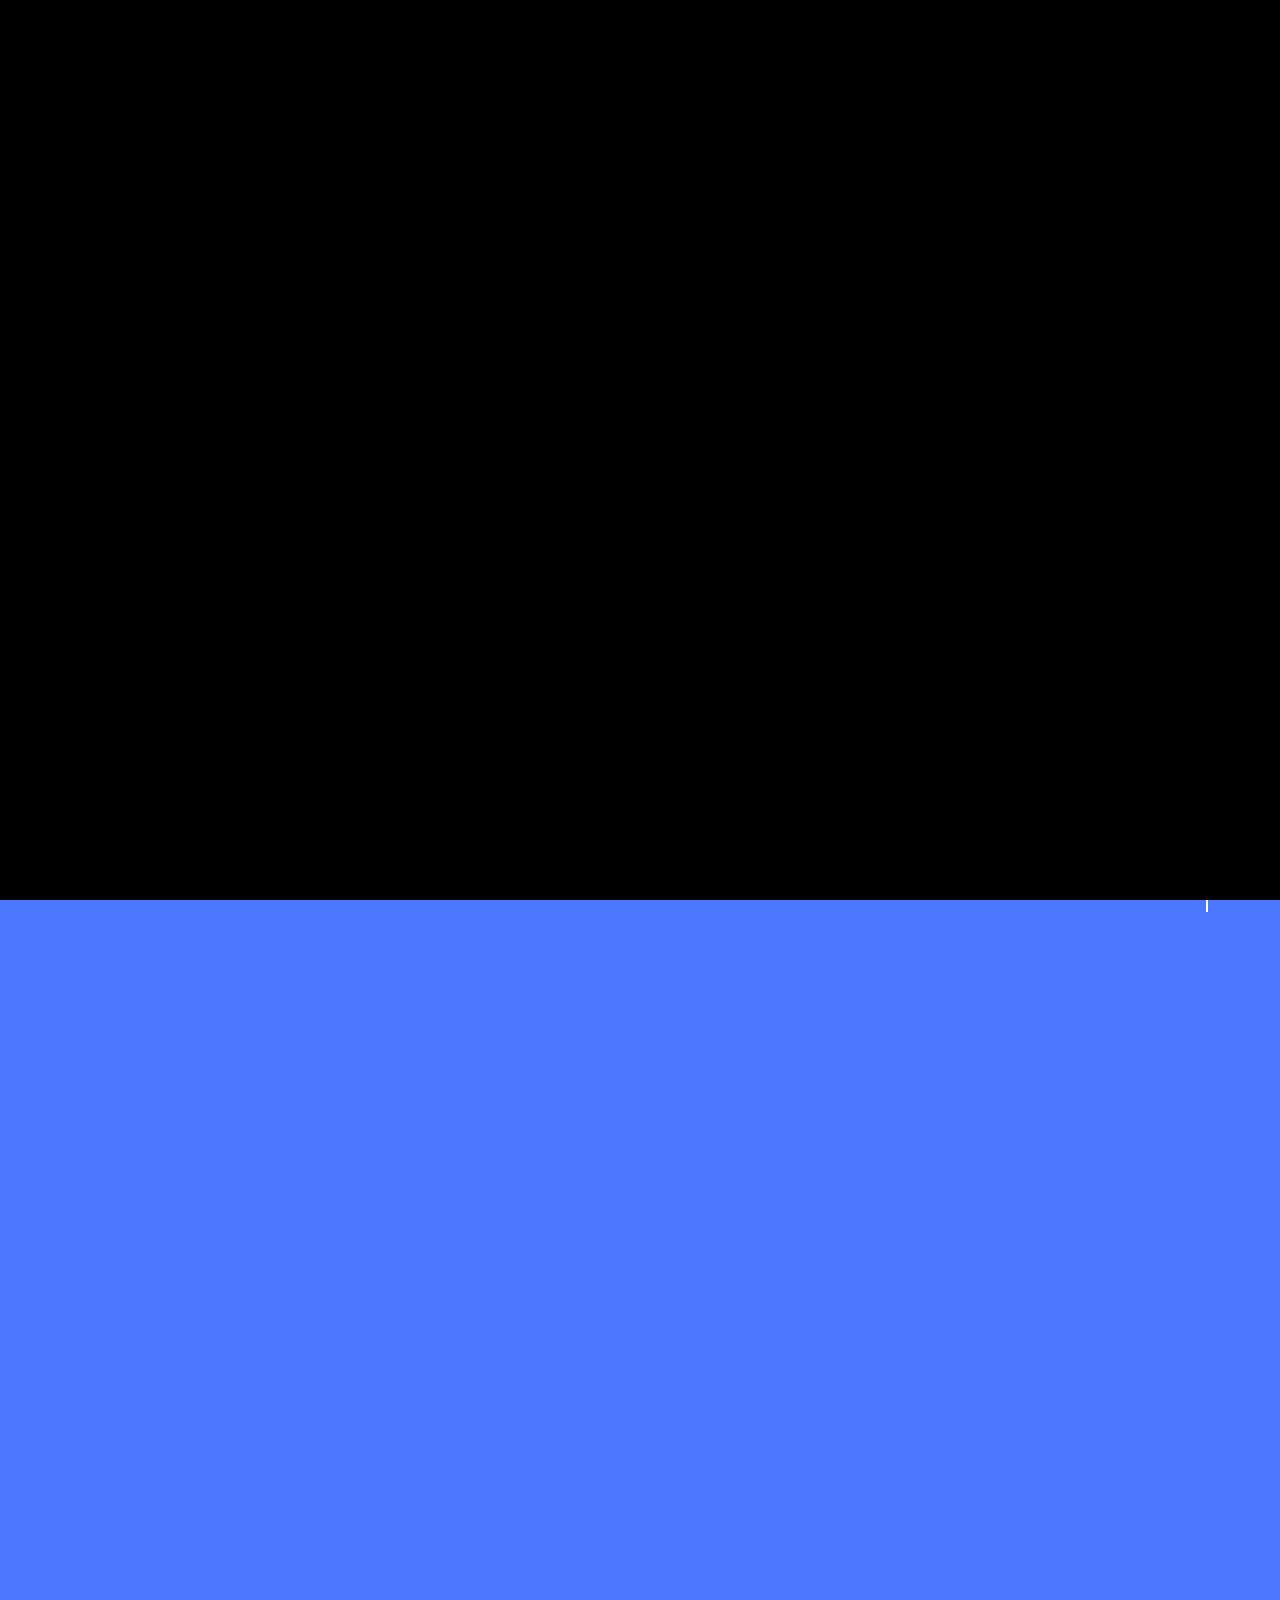
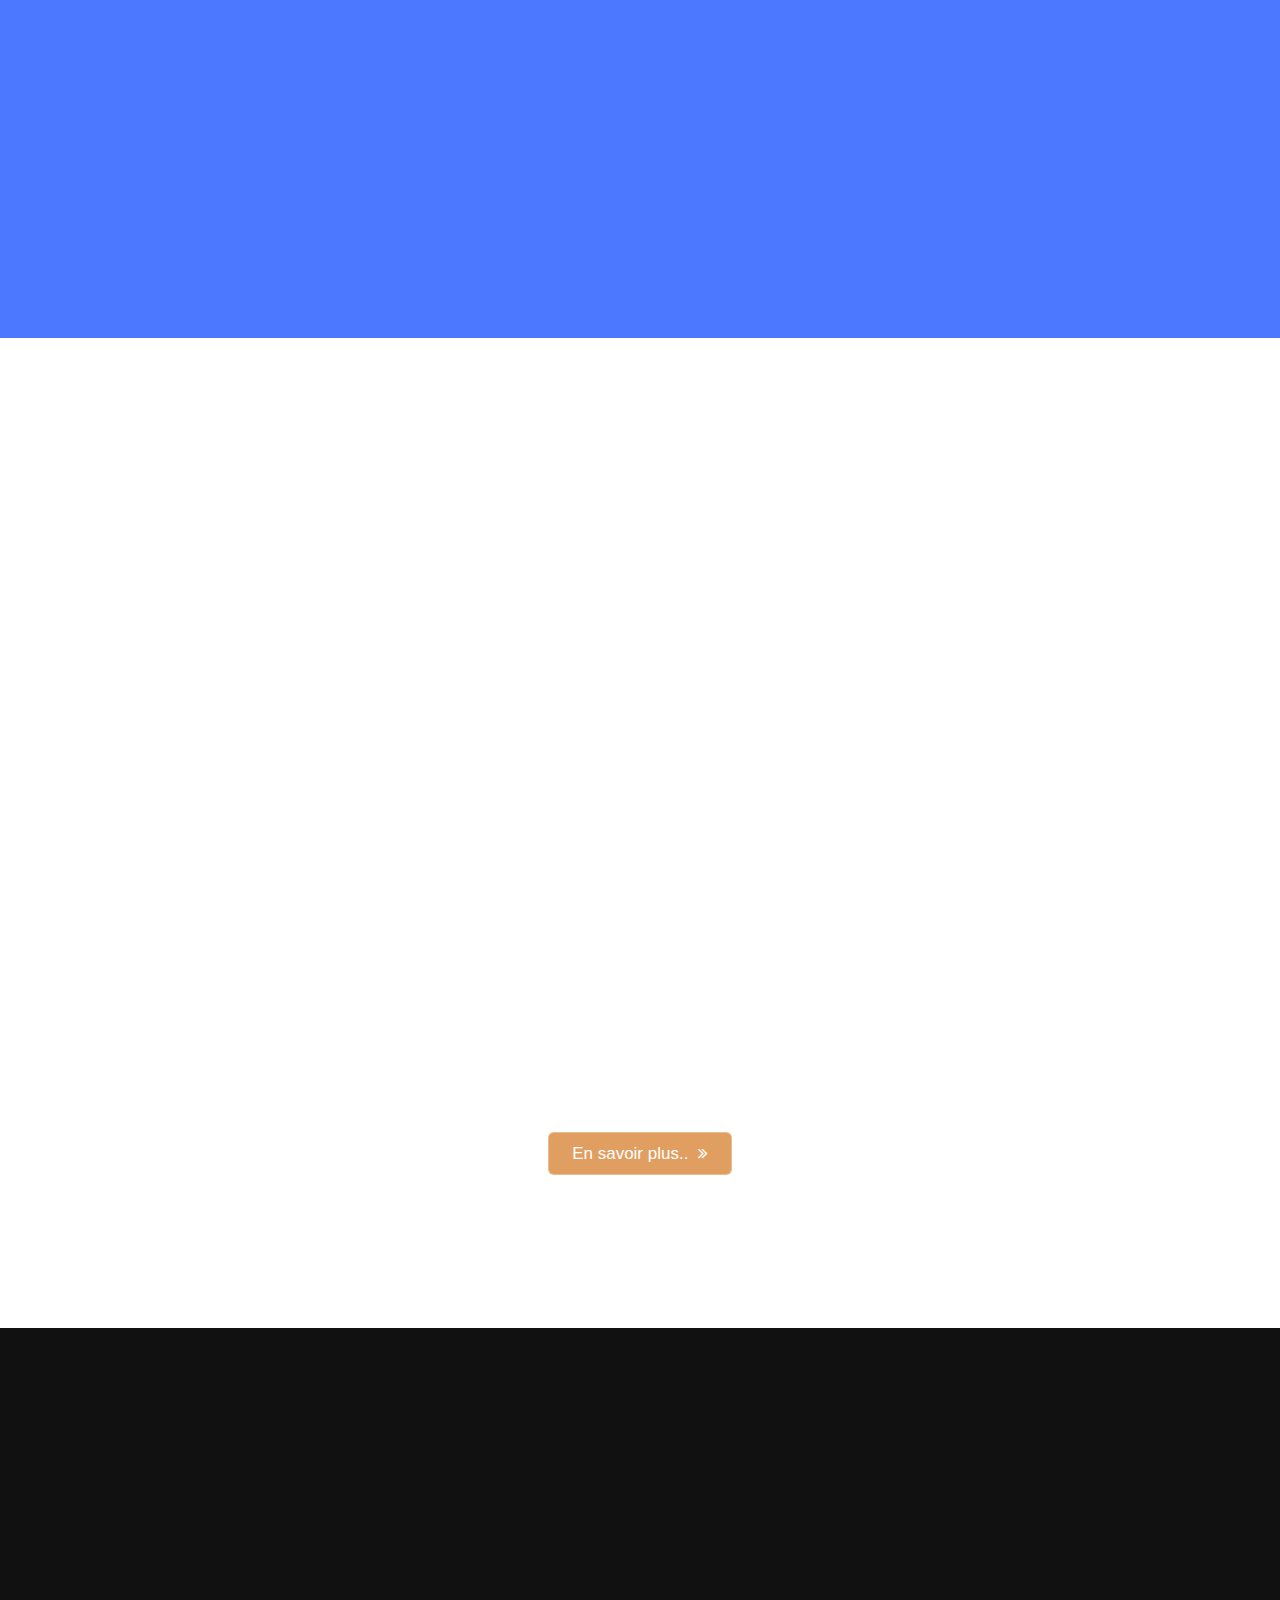
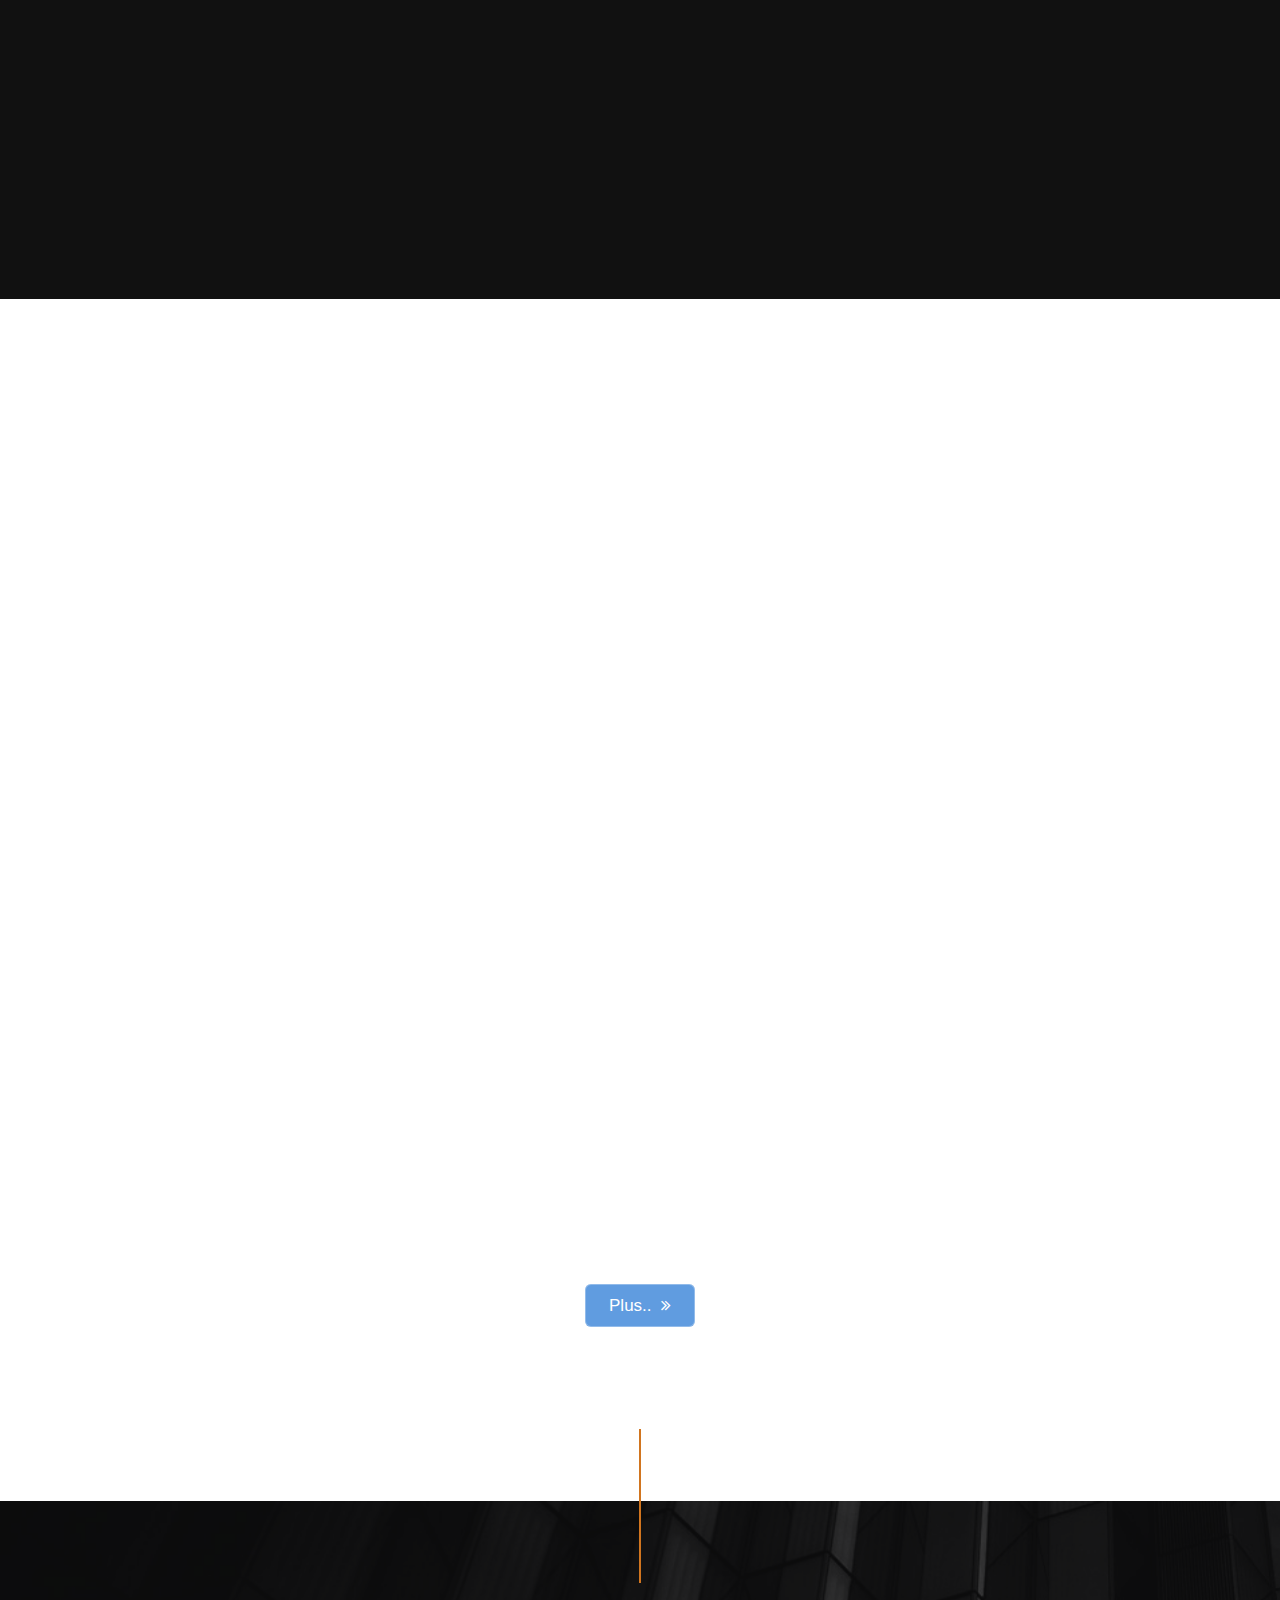
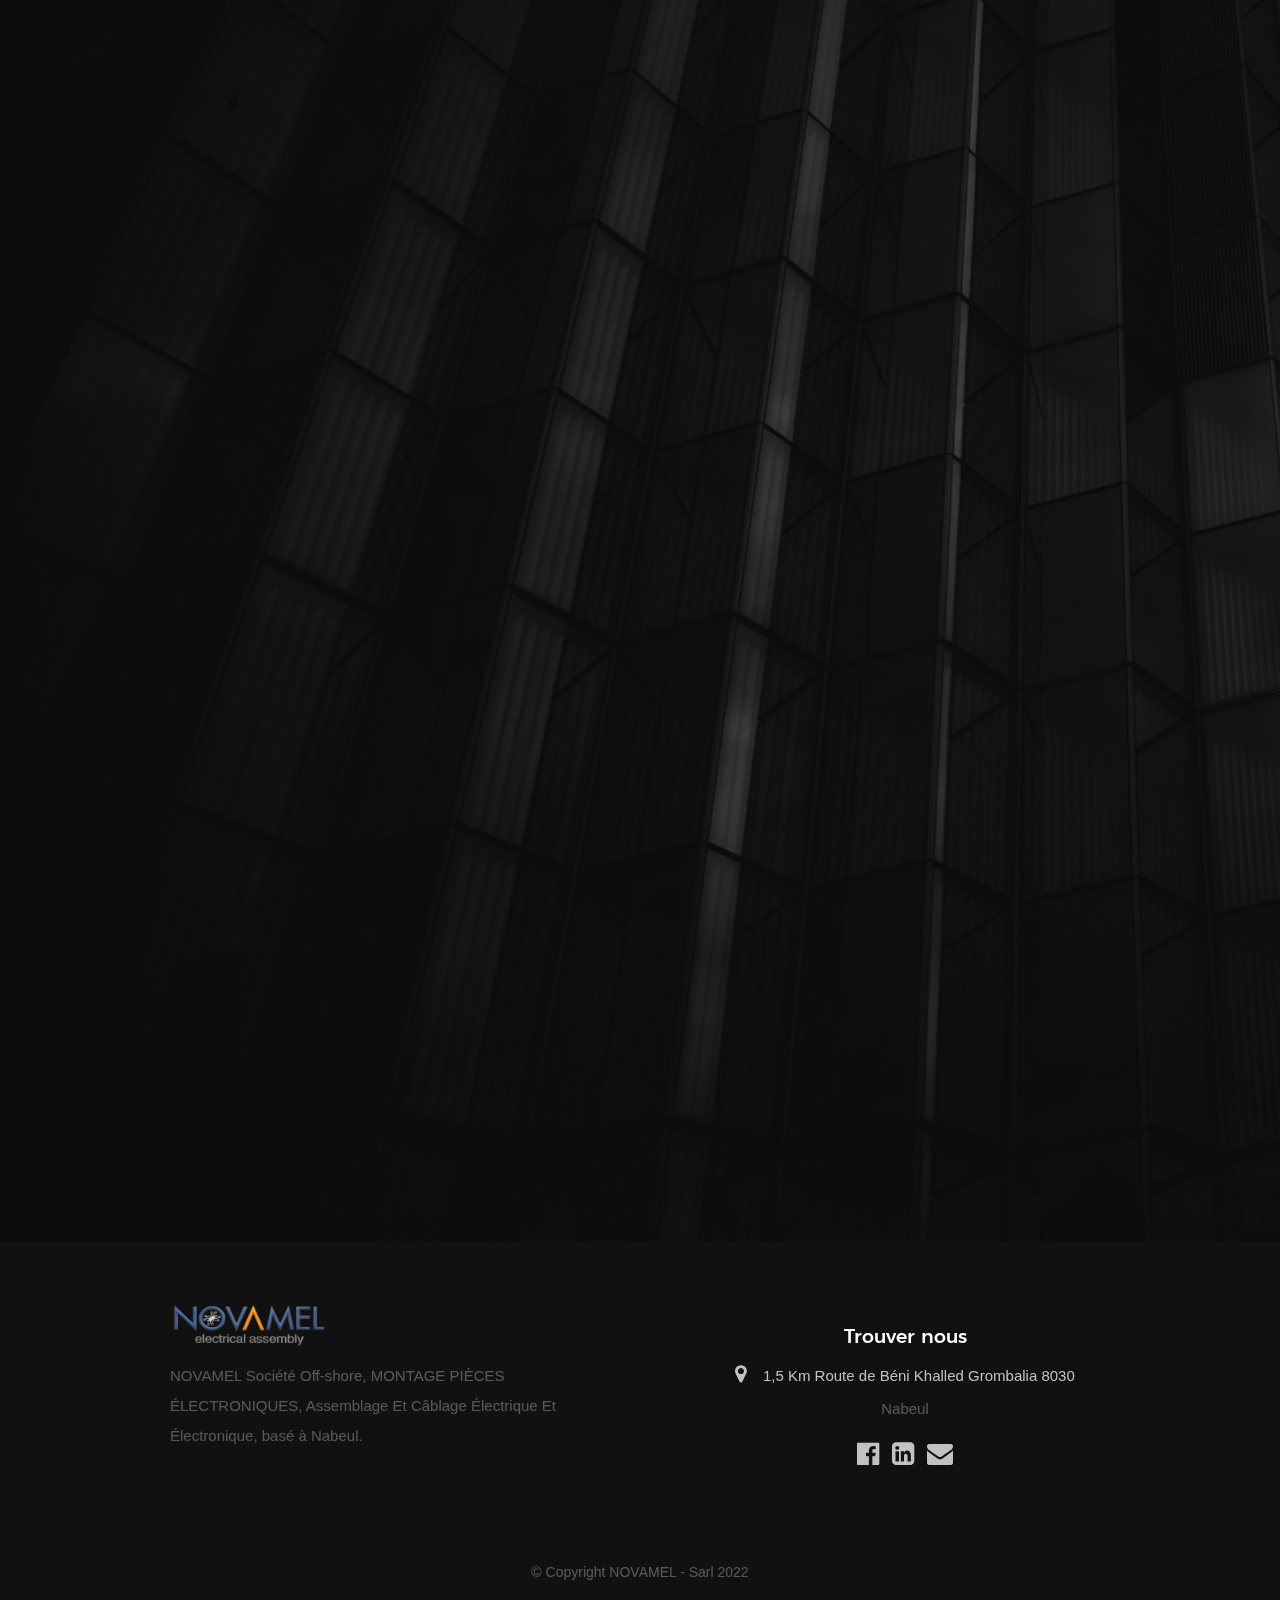
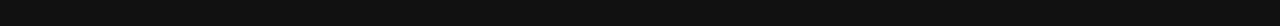
==== commit cff02984: "Update index.html" ====
--- a/index.html
+++ b/index.html
@@ -92,9 +92,8 @@
         <h3>Bienvenue</h3>
 
         <h1>
-          La société NOVAMEL – Sarl<br />
-          titulaire d’une certification<br />
-          ISO 9001 et IATF 16949.<br />
+          La société NOVAMEL<br />
+          Totalement exploratrice<br />
         </h1>
 
         <div class="home-content__buttons">
@@ -150,13 +149,15 @@
       <div class="col-block stats__col">
         <a style="text-decoration:none" href='ISO9001-NOVAMEL.pdf' target="_blank" title='certifiée'>
         <div><img src="images/certificate.png" width="75" /></div>
-        <h5 style="color: white;">Certifiée ISO 9001</h5>
+        <h5 style="color: white;">Certifiée ISO 9001 <br />
+        version 2016</h5>
       </a>
       </div>
       <div class="col-block stats__col">
         <a style="text-decoration:none;" href='ISO-TS-NOVAMEL.pdf' target="_blank" title='certifiée'>
         <div><img src="images/certificate.png" width="75" /></div>
-        <h5 style="color: white;">Certifiée IATF 16949</h5>
+        <h5 style="color: white;">Certifiée IATF 16949 <br />
+        version 2015</h5>
       </a>
       </div>
       <div class="col-block stats__col">
@@ -573,4 +574,4 @@
   <script src="js/plugins.js"></script>
   <script src="js/main.js"></script>
 </body>
-</html>+</html>
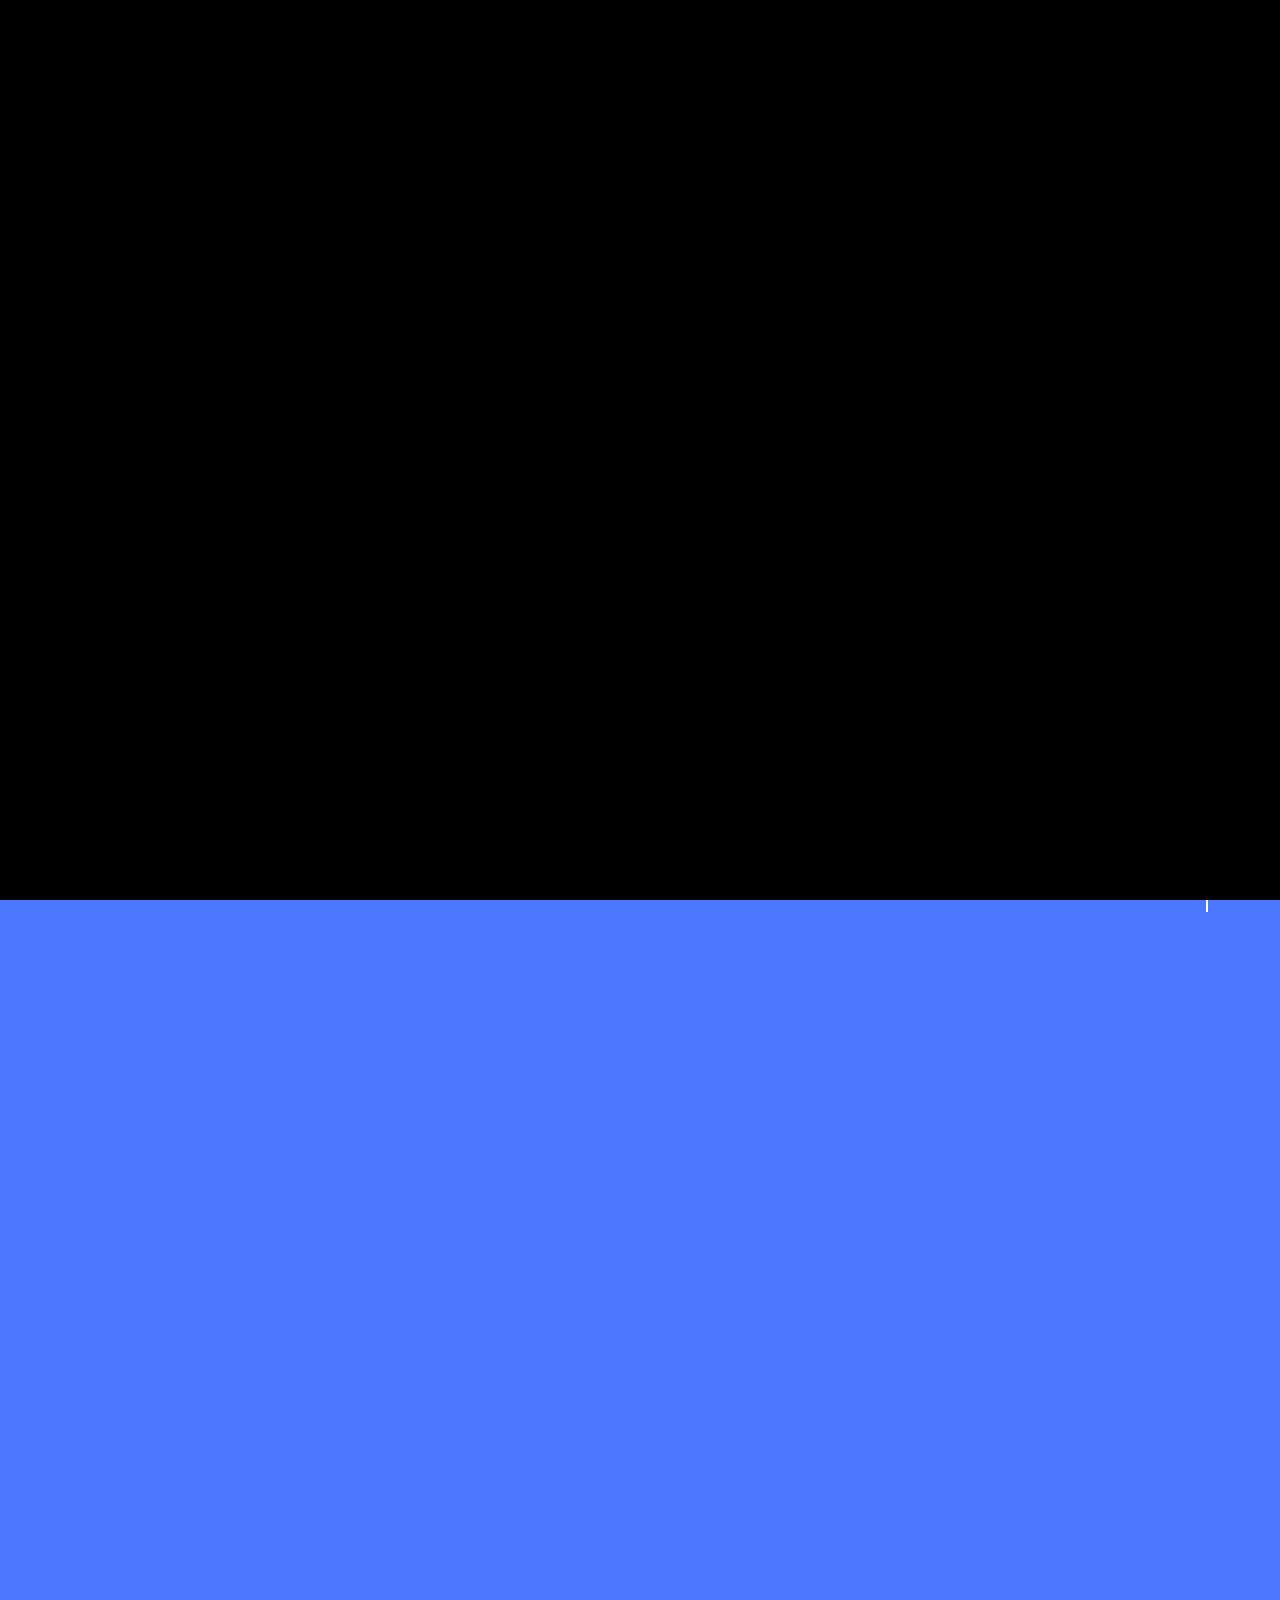
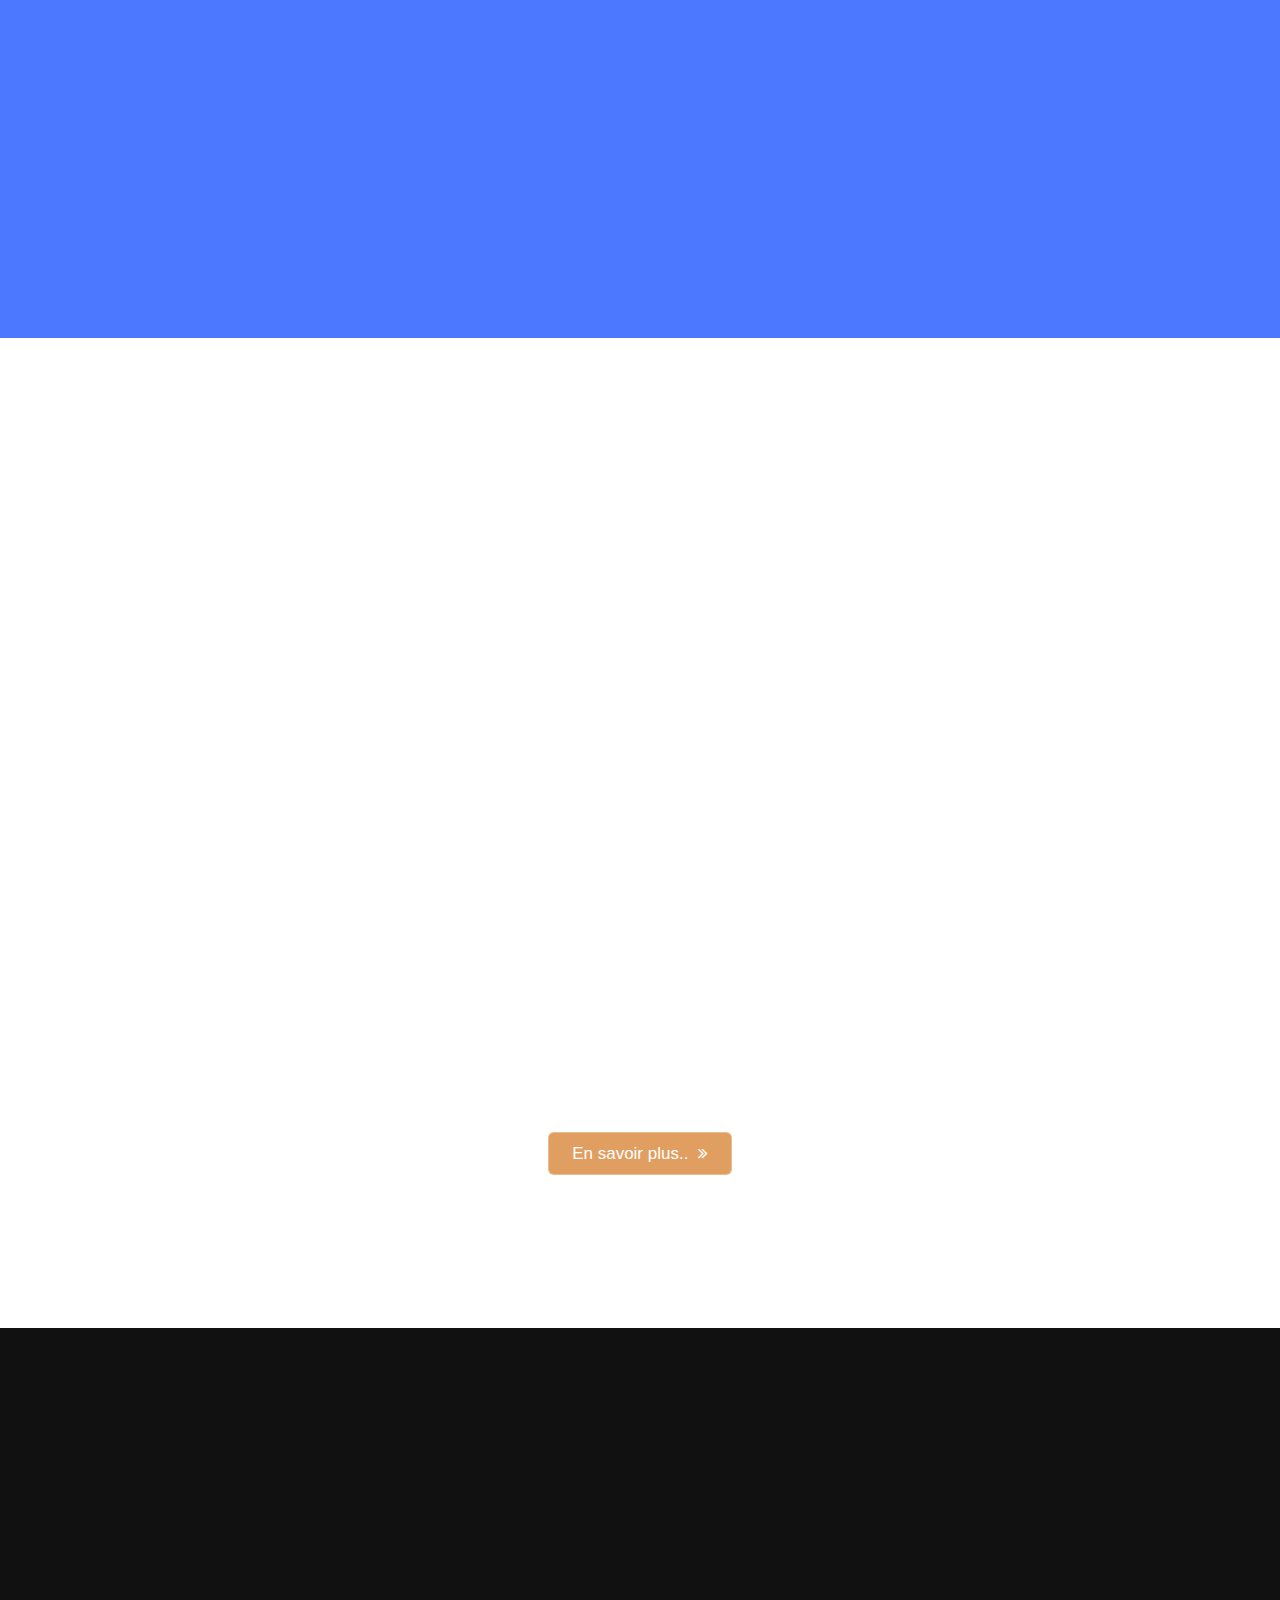
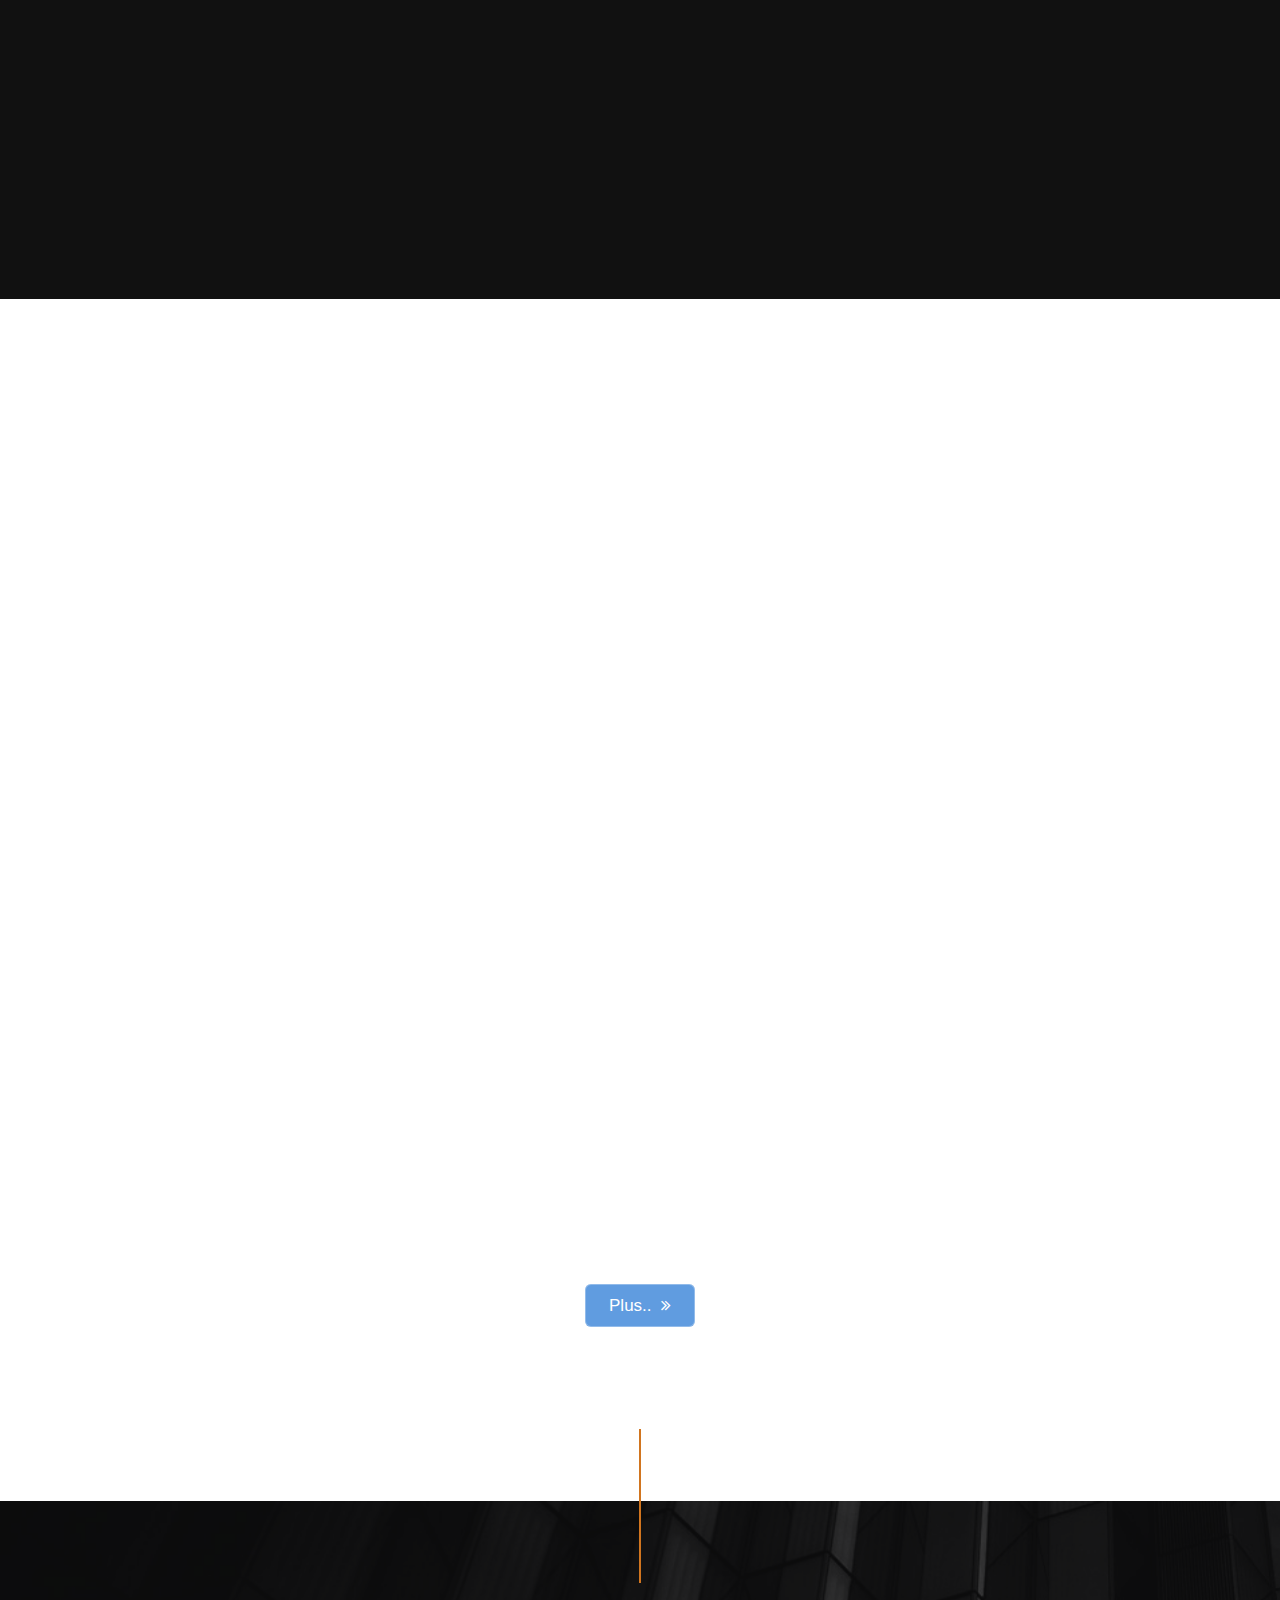
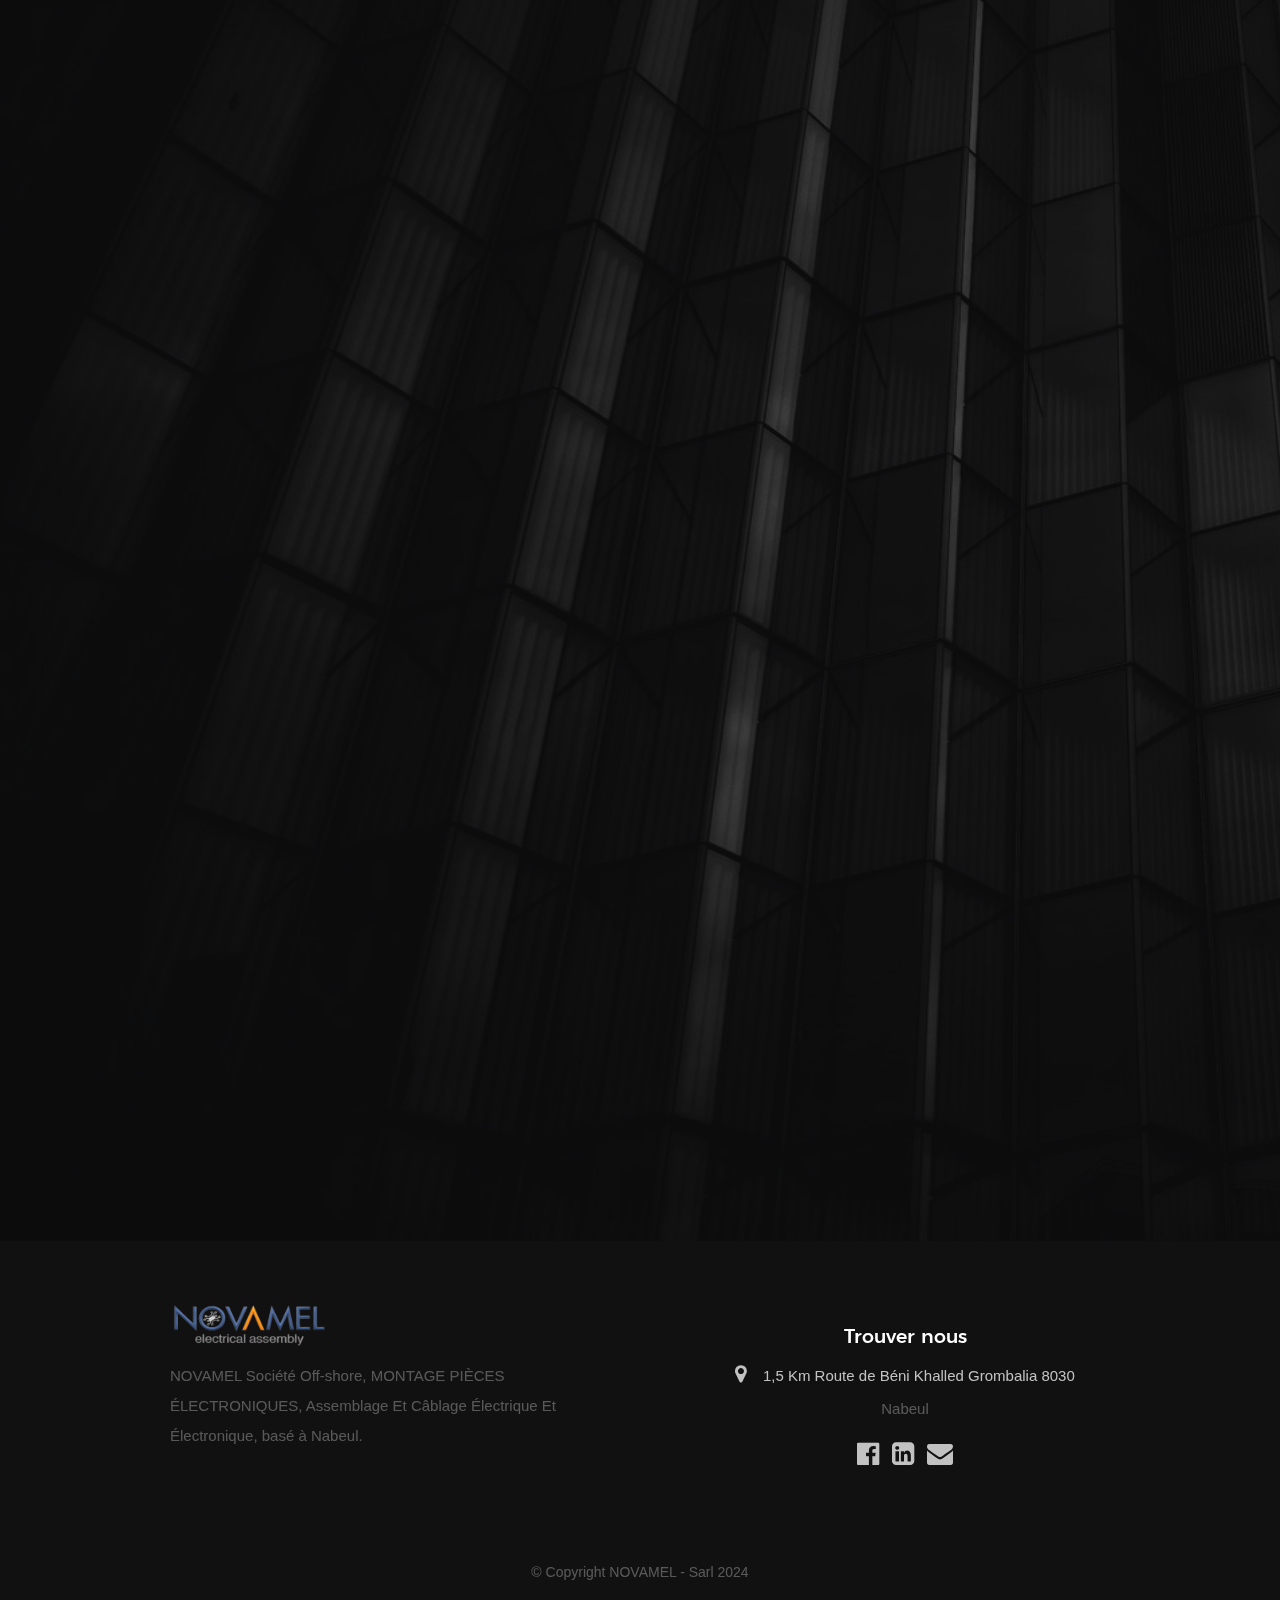
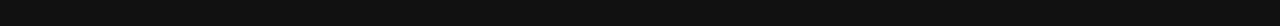
==== commit 4b578404: "Add files via upload" ====
--- a/index.html
+++ b/index.html
@@ -52,7 +52,8 @@
           </li>
           <li>
             <span title="Langue" style="color:#cccccc;">LANGUE : <a href="./index.html" title="NOVAMEL Fr"><span class="lngfr"><img src="images/fr.png" alt="fr-flag"></span></a> &nbsp;-&nbsp;
-            <a href="./it.html" title="NOVAMEL It"><img src="images/it.png" alt="it-flag"></a></span>
+            <a href="./it.html" title="NOVAMEL It"><img src="images/it.png" alt="it-flag"></a></span></a> &nbsp;-&nbsp;
+            <a href="./eng.html" title="NOVAMEL eng"><img src="images/eng.png" alt="eng-flag"></a></span>
           </li>
         </ul>
 
@@ -91,9 +92,10 @@
       <div class="row2 home-content__main">
         <h3>Bienvenue</h3>
 
-        <h1>
-          La société NOVAMEL<br />
-          Totalement exploratrice<br />
+        <h1 style="font-size: 70px;">
+          Société NOVAMEL<br />
+          <p style="font-size: 30px;">Totalement exportatrice<br /></p>
+          
         </h1>
 
         <div class="home-content__buttons">
@@ -150,14 +152,14 @@
         <a style="text-decoration:none" href='ISO9001-NOVAMEL.pdf' target="_blank" title='certifiée'>
         <div><img src="images/certificate.png" width="75" /></div>
         <h5 style="color: white;">Certifiée ISO 9001 <br />
-        version 2016</h5>
+        version 2015</h5>
       </a>
       </div>
       <div class="col-block stats__col">
         <a style="text-decoration:none;" href='ISO-TS-NOVAMEL.pdf' target="_blank" title='certifiée'>
         <div><img src="images/certificate.png" width="75" /></div>
         <h5 style="color: white;">Certifiée IATF 16949 <br />
-        version 2015</h5>
+        version 2016</h5>
       </a>
       </div>
       <div class="col-block stats__col">
@@ -514,7 +516,7 @@
     <div class="row footer-bottom">
       <div class="col-twelve">
         <div class="copyright">
-          <span>© Copyright NOVAMEL - Sarl 2022</span>
+          <span>© Copyright NOVAMEL - Sarl 2024</span>
         </div>
 
         <div class="go-top">
